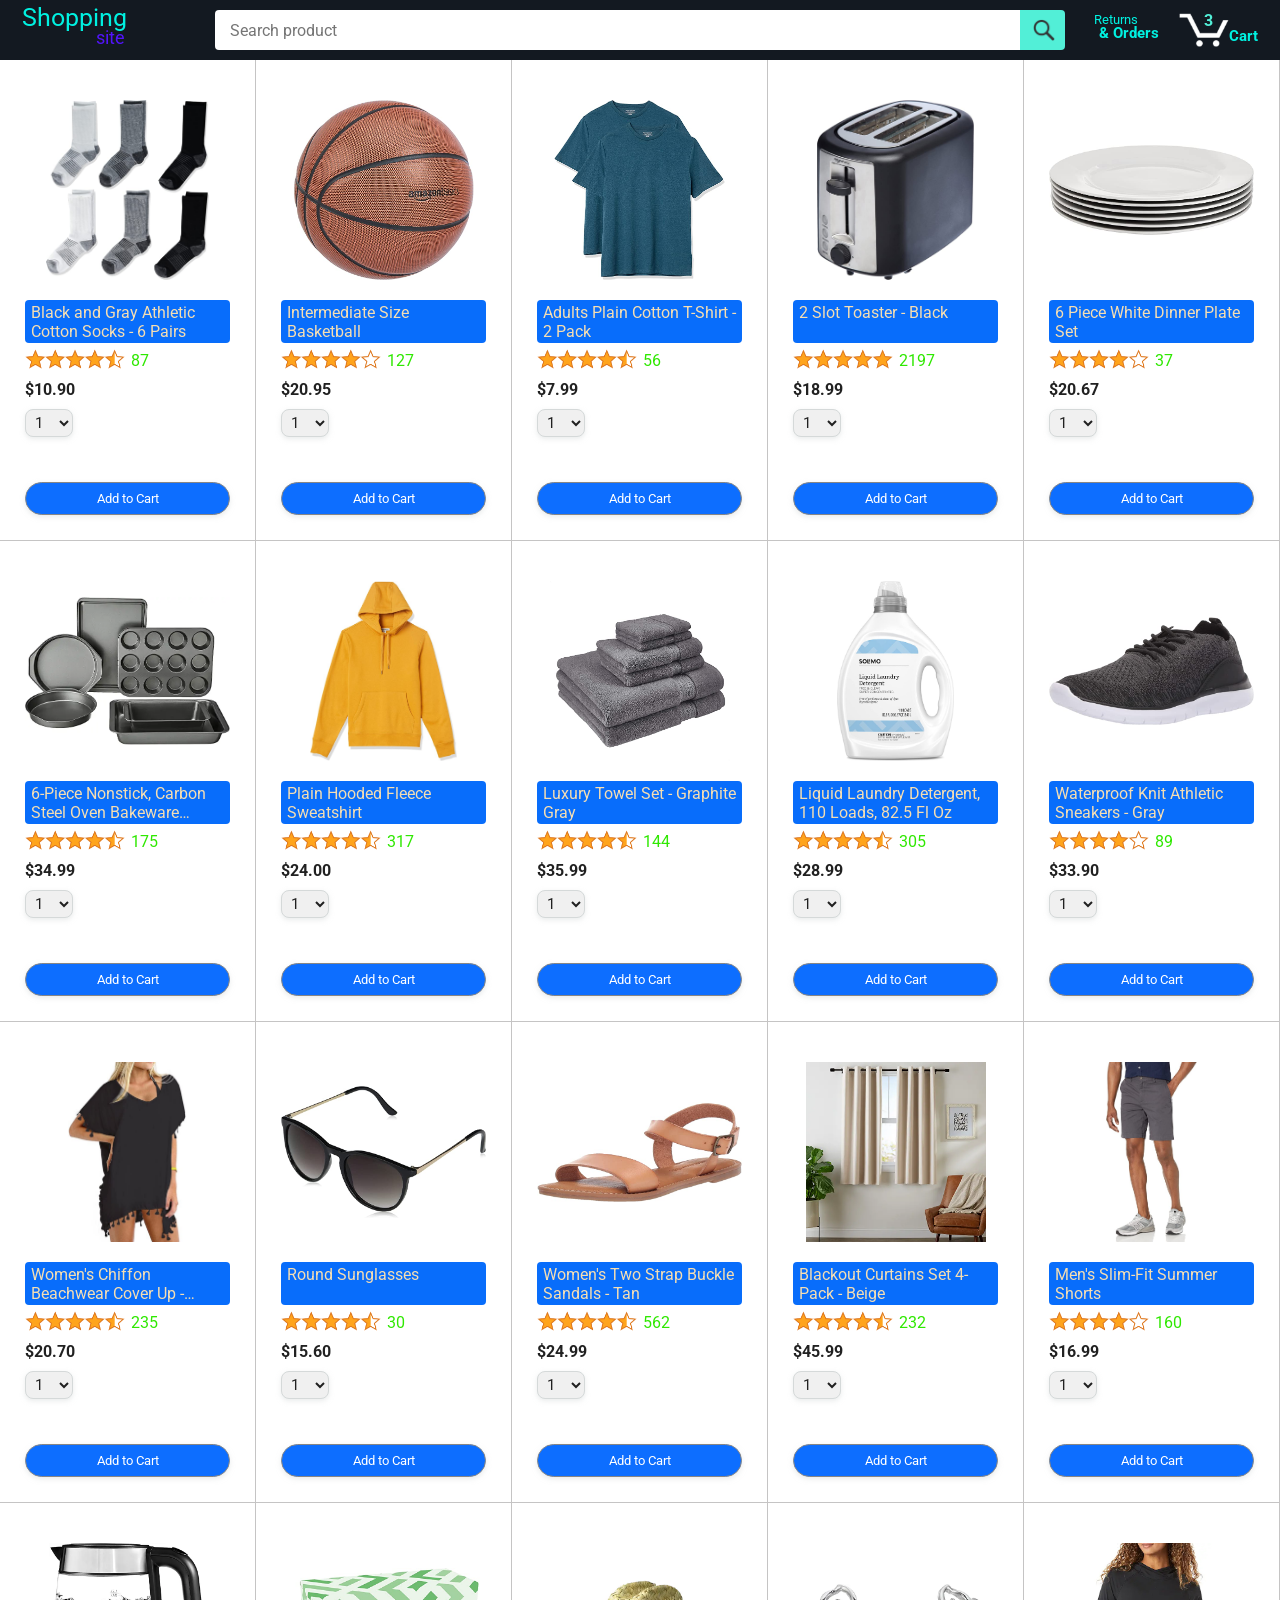
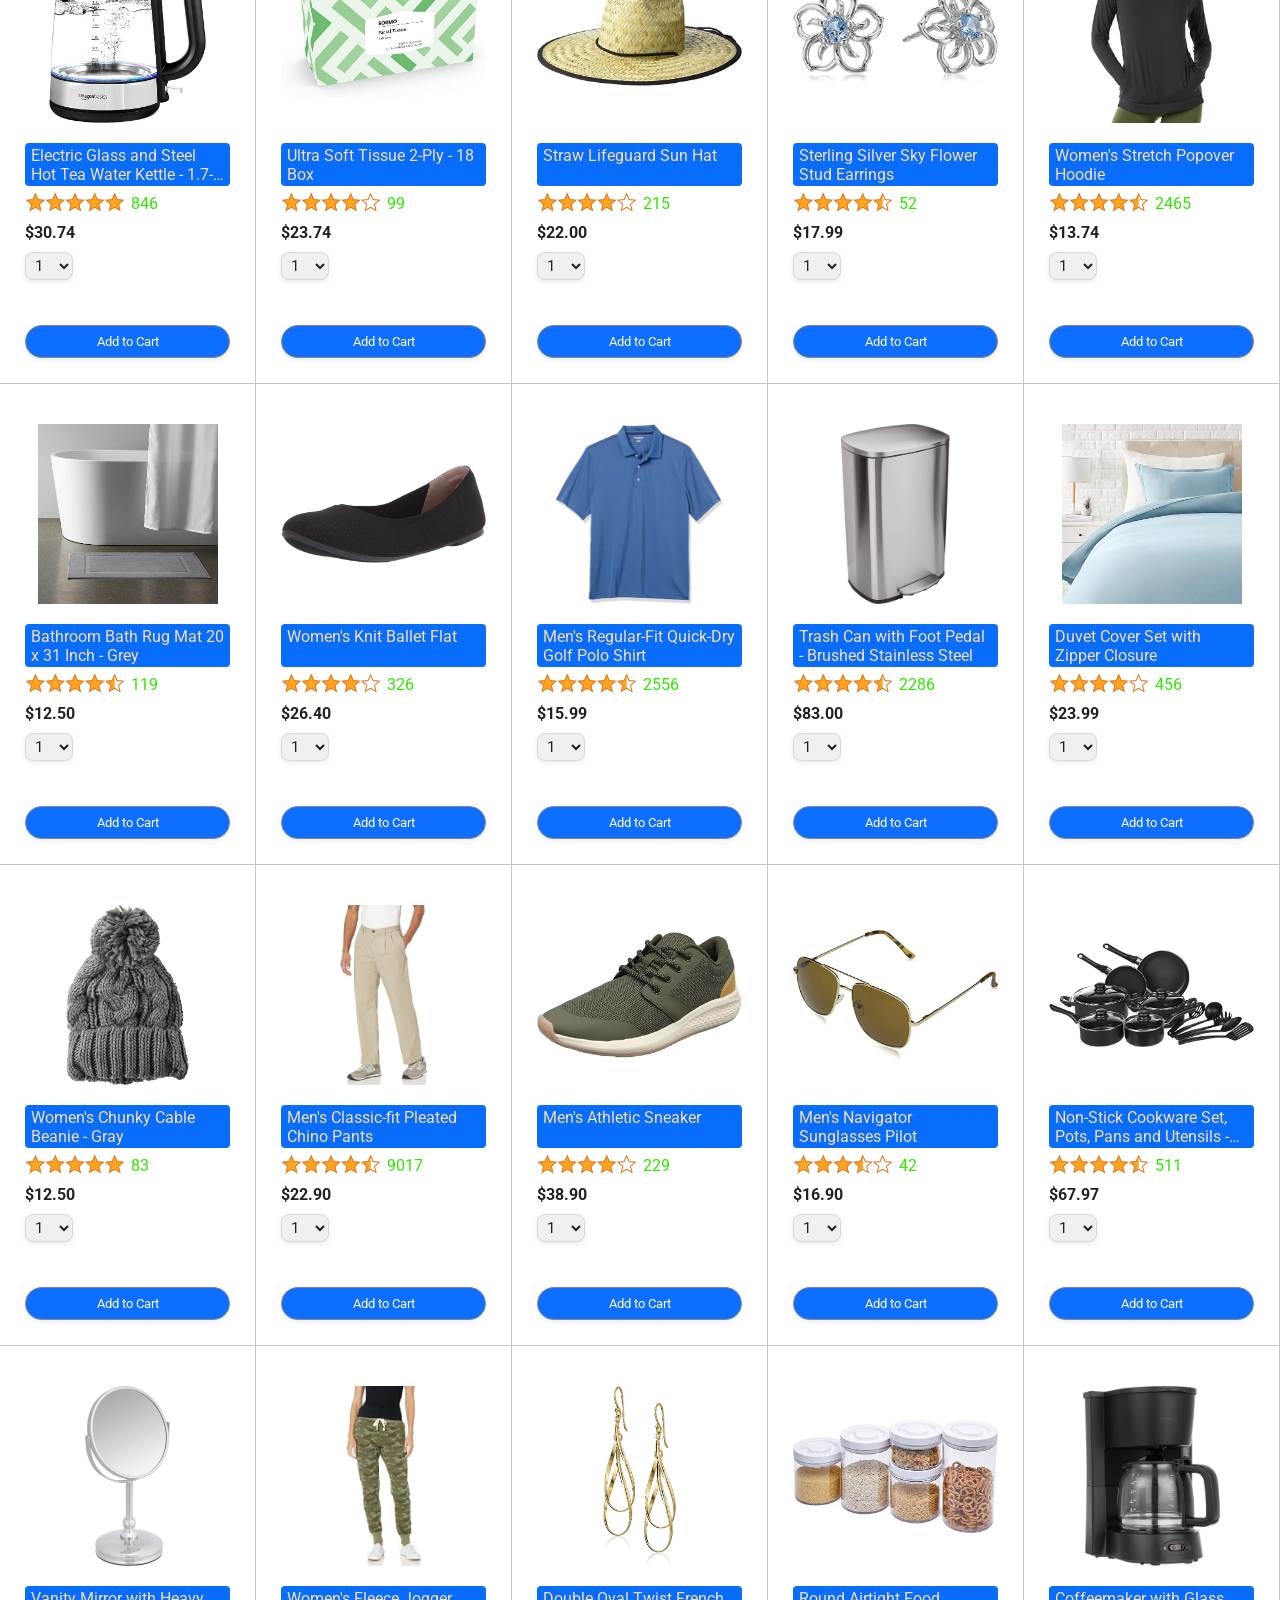
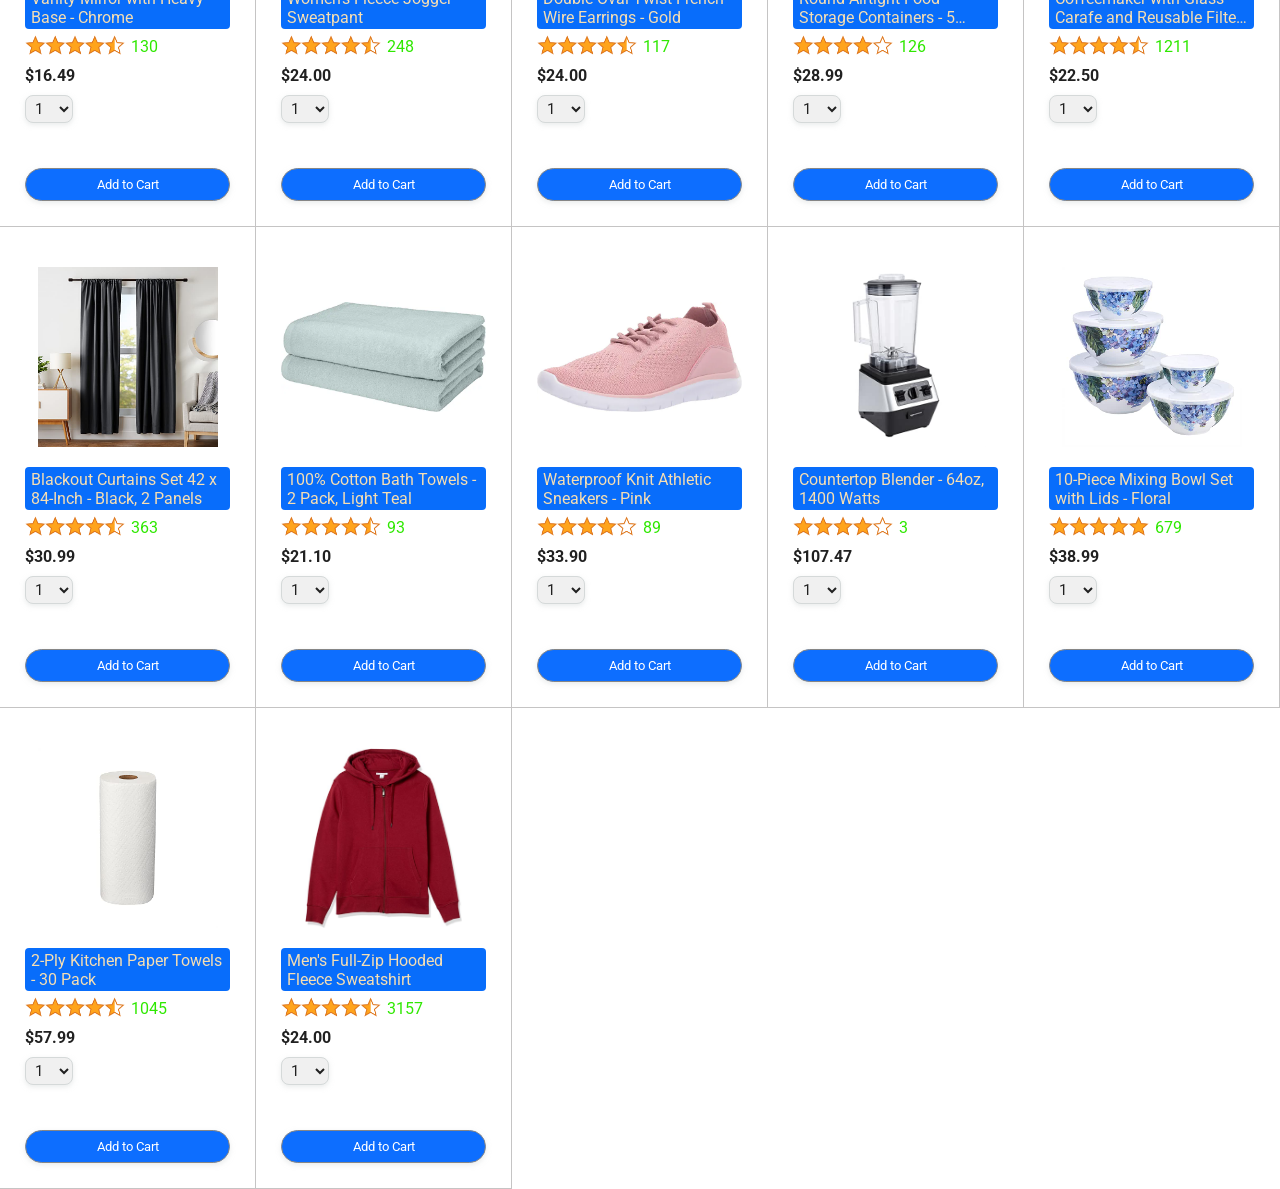
==== index.html @ b50e6975 "convert products into classes" ====
<!DOCTYPE html>
<html>
  <head>
    <title>Amazon Project</title>

    <!-- This code is needed for responsive design to work.
      (Responsive design = make the website look good on
      smaller screen sizes like a phone or a tablet). -->
    <meta name="viewport" content="width=device-width, initial-scale=1">

    <!-- Load a font called Roboto from Google Fonts. -->
    <link rel="preconnect" href="https://fonts.googleapis.com">
    <link rel="preconnect" href="https://fonts.gstatic.com" crossorigin>
    <link href="https://fonts.googleapis.com/css2?family=Roboto:wght@400;500;700&display=swap" rel="stylesheet">

    <!-- Here are the CSS files for this page. -->
    <link rel="stylesheet" href="styles/shared/general.css">
    <link rel="stylesheet" href="styles/shared/amazon-header.css">
    <link rel="stylesheet" href="styles/pages/amazon.css">
  </head>
  <body>
    <div class="amazon-header">
      <div class="amazon-header-left-section">
        <div class="large-site-logo">
           <a href="index.html" class="header-link">
            <span class="Shopping-text">
              Shopping 
            </span>
            <span class="site-text">
              site
            </span>
          </a>
        </div>
        <div class="small-site-logo">
          <a href="index.html" class="header-link">
            <span class="site-text">site</span>
            <span class="logo-text">logo</span>
          </a>
        </div>
      </div>

      <div class="amazon-header-middle-section">
        <input class="search-bar" type="text" placeholder="Search product">

        <button class="search-button">
          <img class="search-icon" src="images/icons/search-icon.png">
        </button>
      </div>

      <div class="amazon-header-right-section">
        <div class="returns-orders-sec">
           <a class="orders-link o header-link" href="orders.html">
            <span class="returns-text">Returns</span>
            <span class="orders-text">& Orders</span>
           </a>
         </div>
       <div class="cart-sec">
          <a class="cart-link header-link" href="checkout.html">
            <img class="cart-icon" src="images/icons/cart-icon.png">
            <div class="cart-quantity js-cart-quantity"></div>
            <div class="cart-text">Cart</div>
          </a>
       </div>

        
      </div>
    </div>
    
    <div class="main">
      <div class="products-grid js-products-grid">
        
      </div>
    </div>
    <script type="module" src="scripts/amazon.js"></script>
    <script type="module" src="data/products.js"></script>
  </body>
</html>
---- styles/shared/general.css ----
body {
  font-family: Roboto, Arial;
  color: rgb(33, 33, 33);
  /* The <body> element has a default margin of 8px
     on all sides. This removes the default margins. */
  margin: 0;
}

/* <p> elements have a default margin on the top
   and bottom. This removes the default margins. */
p {
  margin: 0;
}

button {
  cursor: pointer;
}

select {
  cursor: pointer;
}

input, select, button {
  font-family: Roboto, Arial;
}

.button-primary {
  color: white;
  background-color: rgb(13, 110, 255);
  border: 1px solid rgb(134, 134, 134);
  border-radius: 8px;
  cursor: pointer;
  box-shadow: 0 2px 5px rgba(213, 217, 217, 0.5);
}

.button-primary:hover {
  background-color: rgb(0, 181, 247);
  border: 1px solid rgb(137, 136, 133);
}

.button-primary:active {
  background: rgb(255, 216, 20);
  color: black;
  border-color: rgb(252, 210, 0);
  box-shadow: none;
}

.button-secondary {
  color: rgb(33, 33, 33);
  background: white;
  border: 1px solid rgb(213, 217, 217);
  border-radius: 8px;
  cursor: pointer;
  box-shadow: 0 2px 5px rgba(213, 217, 217, 0.5);
}

.button-secondary:hover {
  background-color: rgb(247, 250, 250);
}

.button-secondary:active {
  background-color: rgb(237, 253, 255);
  box-shadow: none;
}

/* These styles will limit text to 2 lines. Anything
   beyond 2 lines will be replaced with "..."
   You can find this code by using an A.I. tool or by
   searching in Google.
   https://css-tricks.com/almanac/properties/l/line-clamp/ */
.limit-text-to-2-lines {
  display: -webkit-box;
  -webkit-line-clamp: 2;
  -webkit-box-orient: vertical;
  overflow: hidden;
}

.link-primary {
  color: rgb(1, 182, 37);
  cursor: pointer;
}

.link-primary:hover {
  color: rgb(196, 80, 0);
}

/* Styles for dropdown selectors. */
select {
  color: rgb(33, 33, 33);
  background-color: rgb(240, 240, 240);
  border: 1px solid rgb(213, 217, 217);
  border-radius: 8px;
  padding: 3px 5px;
  font-size: 15px;
  cursor: pointer;
  box-shadow: 0 2px 5px rgba(213, 217, 217, 0.5);
}

select:focus,
input:focus {
  outline: 2px solid rgb(255, 153, 0);
}
---- styles/shared/amazon-header.css ----
.amazon-header {
  background-color: rgb(19, 25, 33);
  color: white;
  padding-left: 15px;
  padding-right: 15px;
  display: flex;
  align-items: center;
  justify-content: space-between;
  position: fixed;
  top: 0;
  left: 0;
  right: 0;
  height: 60px;
}
.amazon-header-left-section {
  width: 180px;
  height: 50px;
}
@media (max-width: 800px) {
  .amazon-header-left-section {
    width: 50px;
  }
  .large-site-logo{
    display: none;
  }
}
.header-link {
  display: inline-block;
  position: relative;
  padding: 6px;
  border-radius: 2px;
  cursor: pointer;
  text-decoration: none;
  border: 1px solid rgba(0, 0, 0, 0);
}
.small-site-logo{
  display: none;
  position: relative;
}
.small-site-logo .site-text{
  position: absolute;
  left: 1px;
  top: 4px;
  color: #00f1e1;
}
.small-site-logo .logo-text{
  position: absolute;
  top: 22px;
  color: #5214fb;
  left: 14px;
  font-size: 18px;
}
a span{
  position: absolute;
  top: -4px;
  color: #00f1e1;
  font-size: 25px;
}
.site-text{
  color: #5214fb;
  top: 20px;
  left: 80px;
  font-size: 18px;
}
.amazon-header-left-section:hover {
  border: 1px solid white;
}

.amazon-logo {
  width: 100px;
  margin-top: 5px;
}

.amazon-mobile-logo {
  display: none;
}

@media (max-width: 575px) {
  .large-site-logo {
    display: none;
  }
  a span {
    display: none;
  }
  .amazon-mobile-logo {
    display: block;
    height: 35px;
    margin-top: 5px;
  }
}

.amazon-header-middle-section {
  flex: 1;
  max-width: 850px;
  margin-left: 10px;
  margin-right: 10px;
  display: flex;
}

.search-bar {
  flex: 1;
  width: 0;
  font-size: 16px;
  height: 38px;
  padding-left: 15px;
  border: none;
  border-top-left-radius: 4px;
  border-bottom-left-radius: 4px;
  border-top-right-radius: 0;
  border-bottom-right-radius: 0;
}
.search-bar:focus-within{
  border: 2px solid #00f1e1;
  height: 34.8px;
  outline:  #00f1e1;;
}
.search-button {
  background-color: rgb(82, 239, 215);
  border: none;
  width: 45px;
  height: 40px;
  border-top-right-radius: 4px;
  border-bottom-right-radius: 4px;
}

.search-icon {
  height: 22px;
  margin-left: 2px;
  margin-top: 3px;
}

.amazon-header-right-section {
  width: 180px;
  flex-shrink: 0;
  display: flex;
  justify-content: end;
}
/*
.returns-orders-sec:hover{
  border: 1px solid white;
  width: 50px;
}
  */
.cart-sec:hover{
  border: 1px solid white;
}
.orders-link {
  color: white;
}
.returns-text {
  display: block;
  top: 4px;
  left: -65px;
  font-size: 13px;
}
.orders-text {
  display: block;
  font-size: 15px;
  font-weight: 700;
  top: 16px;
  left: -60px;
}
.cart-link {
  color: #00f1e1;;
  display: flex;
  align-items: center;
  position: relative;
}
.cart-icon {
  width: 50px;
}
.cart-text {
  margin-top: 12px;
  font-size: 15px;
  font-weight: 700;
}
.cart-quantity {
  color: rgb(82, 239, 215);
  font-size: 16px;
  font-weight: 700;
  position: absolute;
  top: 4px;
  left: 22px;
  width: 26px;
  text-align: center;
}
---- styles/pages/amazon.css ----
.main {
  margin-top: 60px;
}

.products-grid {
  display: grid;

  /* - In CSS Grid, 1fr means a column will take up the
       remaining space in the grid.
     - If we write 1fr 1fr ... 1fr; 8 times, this will
       divide the grid into 8 columns, each taking up an
       equal amount of the space.
     - repeat(8, 1fr); is a shortcut for repeating "1fr"
       8 times (instead of typing out "1fr" 8 times).
       repeat(...) is a special property that works with
       display: grid; */
  grid-template-columns: repeat(8, 1fr);
}

/* @media is used to create responsive design (making the
   website look good on any screen size). This @media
   means when the screen width is 2000px or less, we
   will divide the grid into 7 columns instead of 8. */
@media (max-width: 2000px) {
  .products-grid {
    grid-template-columns: repeat(7, 1fr);
  }
}

/* This @media means when the screen width is 1600px or
   less, we will divide the grid into 6 columns. */
@media (max-width: 1600px) {
  .products-grid {
    grid-template-columns: repeat(6, 1fr);
  }
}

@media (max-width: 1300px) {
  .products-grid {
    grid-template-columns: repeat(5, 1fr);
  }
}

@media (max-width: 1000px) {
  .products-grid {
    grid-template-columns: repeat(4, 1fr);
  }
}

@media (max-width: 800px) {
  .products-grid {
    grid-template-columns: repeat(3, 1fr);
  }
  .small-site-logo{
   display: block;
  }
}

@media (max-width: 575px) {
  .products-grid {
    grid-template-columns: repeat(2, 1fr);
  }
}

@media (max-width: 450px) {
  .products-grid {
    grid-template-columns: 1fr;
  }
}

.product-container {
  padding-top: 40px;
  padding-bottom: 25px;
  padding-left: 25px;
  padding-right: 25px;

  border-right: 1px solid rgb(197, 196, 196);
  border-bottom: 1px solid rgb(197, 196, 196);

  display: flex;
  flex-direction: column;
}

.product-image-container {
  display: flex;
  justify-content: center;
  align-items: center;

  height: 180px;
  margin-bottom: 20px;
}

.product-image {
  /* Images will overflow their container by default. To
    prevent this, we set max-width and max-height to 100%
    so they stay inside their container. */
  max-width: 100%;
  max-height: 100%;
}

.product-name {
  height: 40px;
  margin-bottom: 5px;
  background-color: rgb(8, 109, 251);
  padding-left: 6px;
  padding-right: 6px;
  padding-top: 3px;
  color: wheat ;
  border-radius: 4px;
}

.product-rating-container {
  display: flex;
  align-items: center;
  margin-bottom: 10px;
}

.product-rating-stars {
  width: 100px;
  margin-right: 6px;
}

.product-rating-count {
  color: rgb(47, 232, 1);
  cursor: pointer;
  margin-top: 3px;
}

.product-price {
  font-weight: 700;
  margin-bottom: 10px;
}

.product-quantity-container {
  margin-bottom: 17px;
}

.product-spacer {
  flex: 1;
}

.added-to-cart {
  color: rgb(6, 125, 98);
  font-size: 16px;

  display: flex;
  align-items: center;
  margin-bottom: 8px;
  opacity: 0;
}

.added-to-cart img {
  height: 20px;
  margin-right: 5px;
}

.add-to-cart-button {
  width: 100%;
  padding: 8px;
  border-radius: 50px;
}
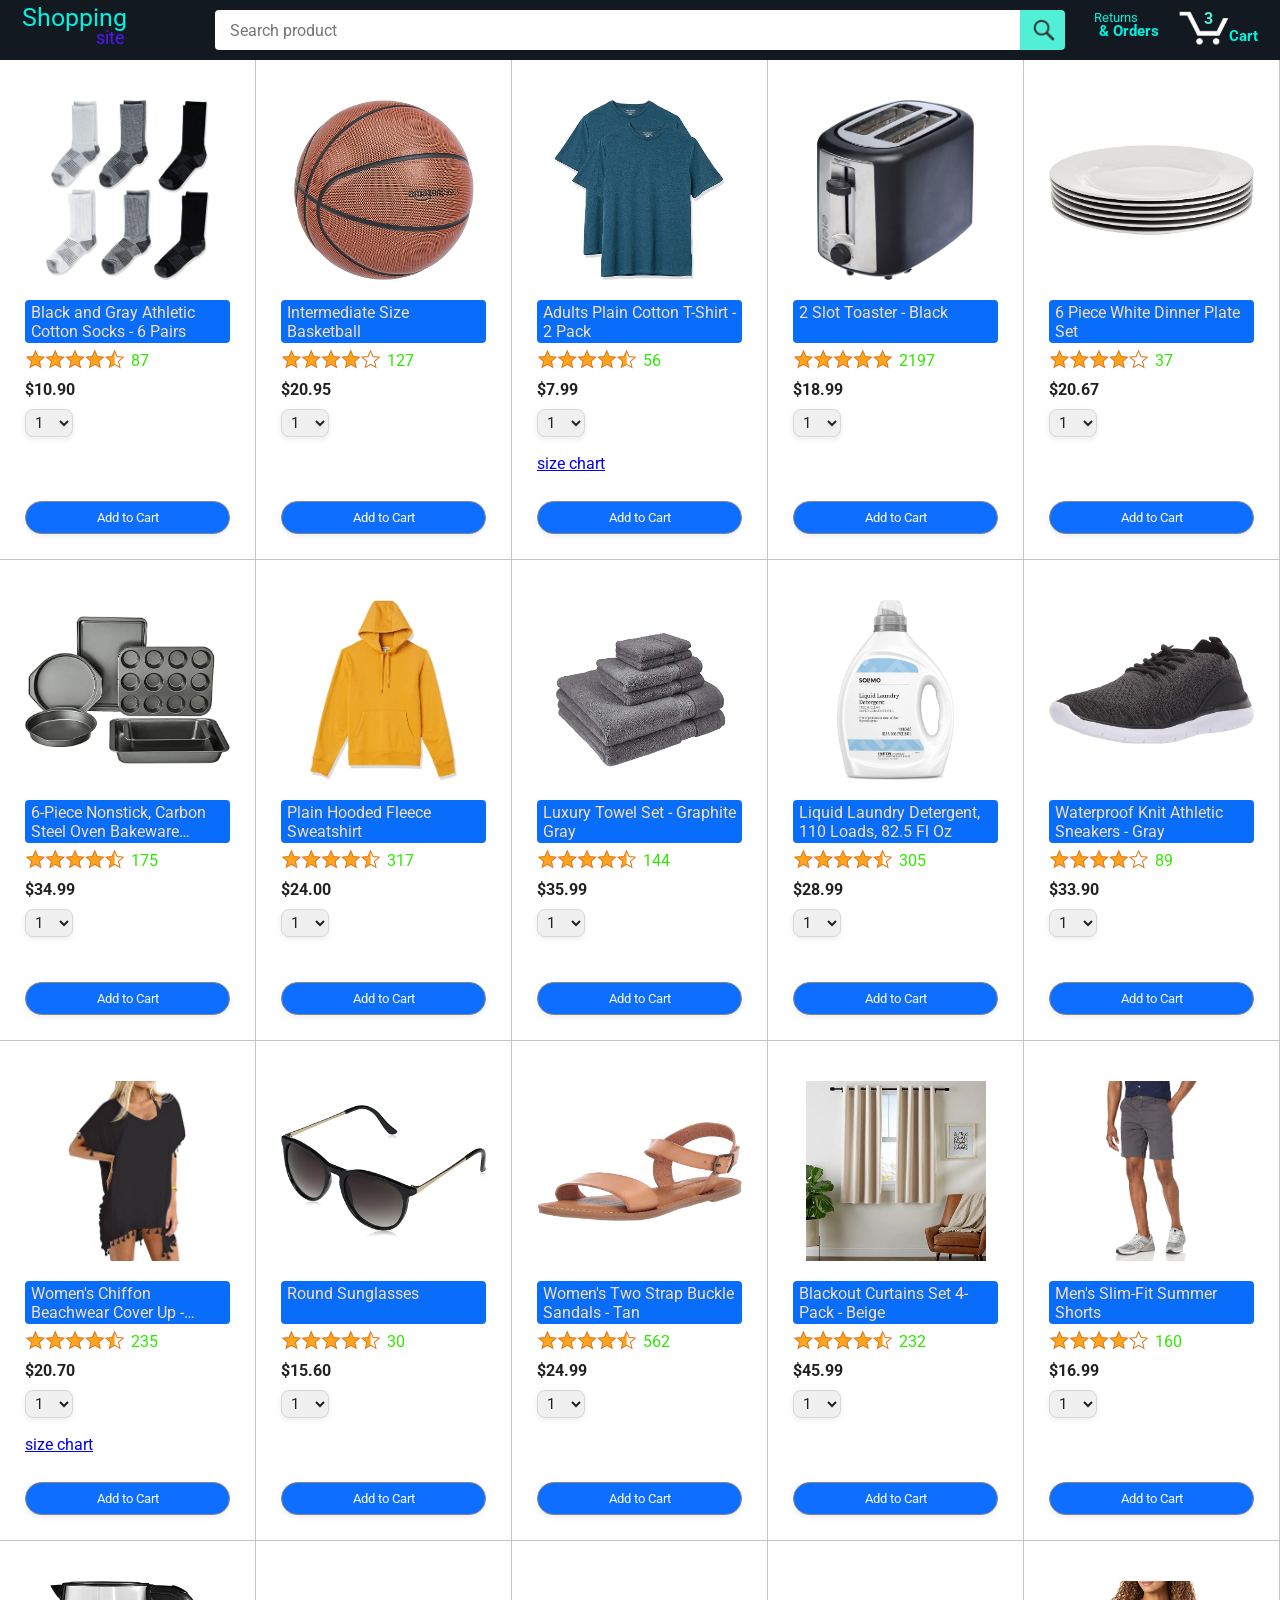
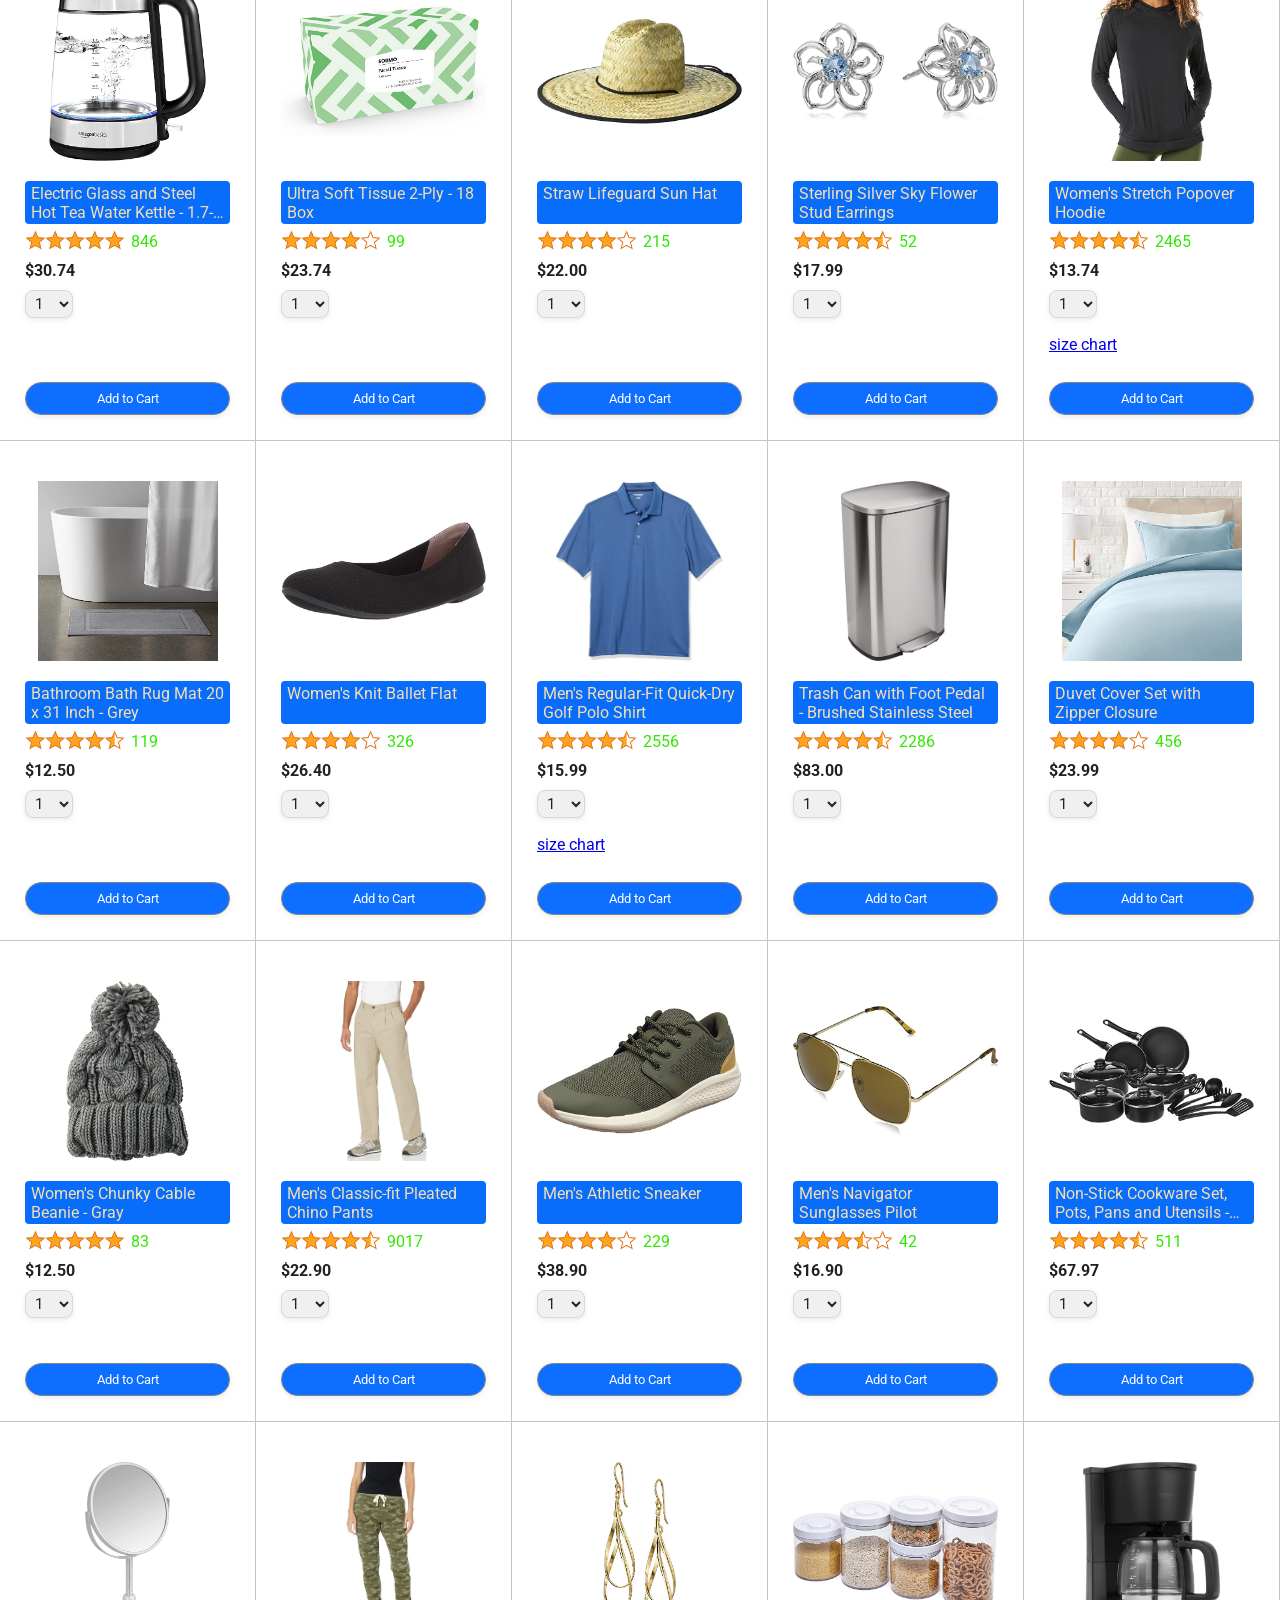
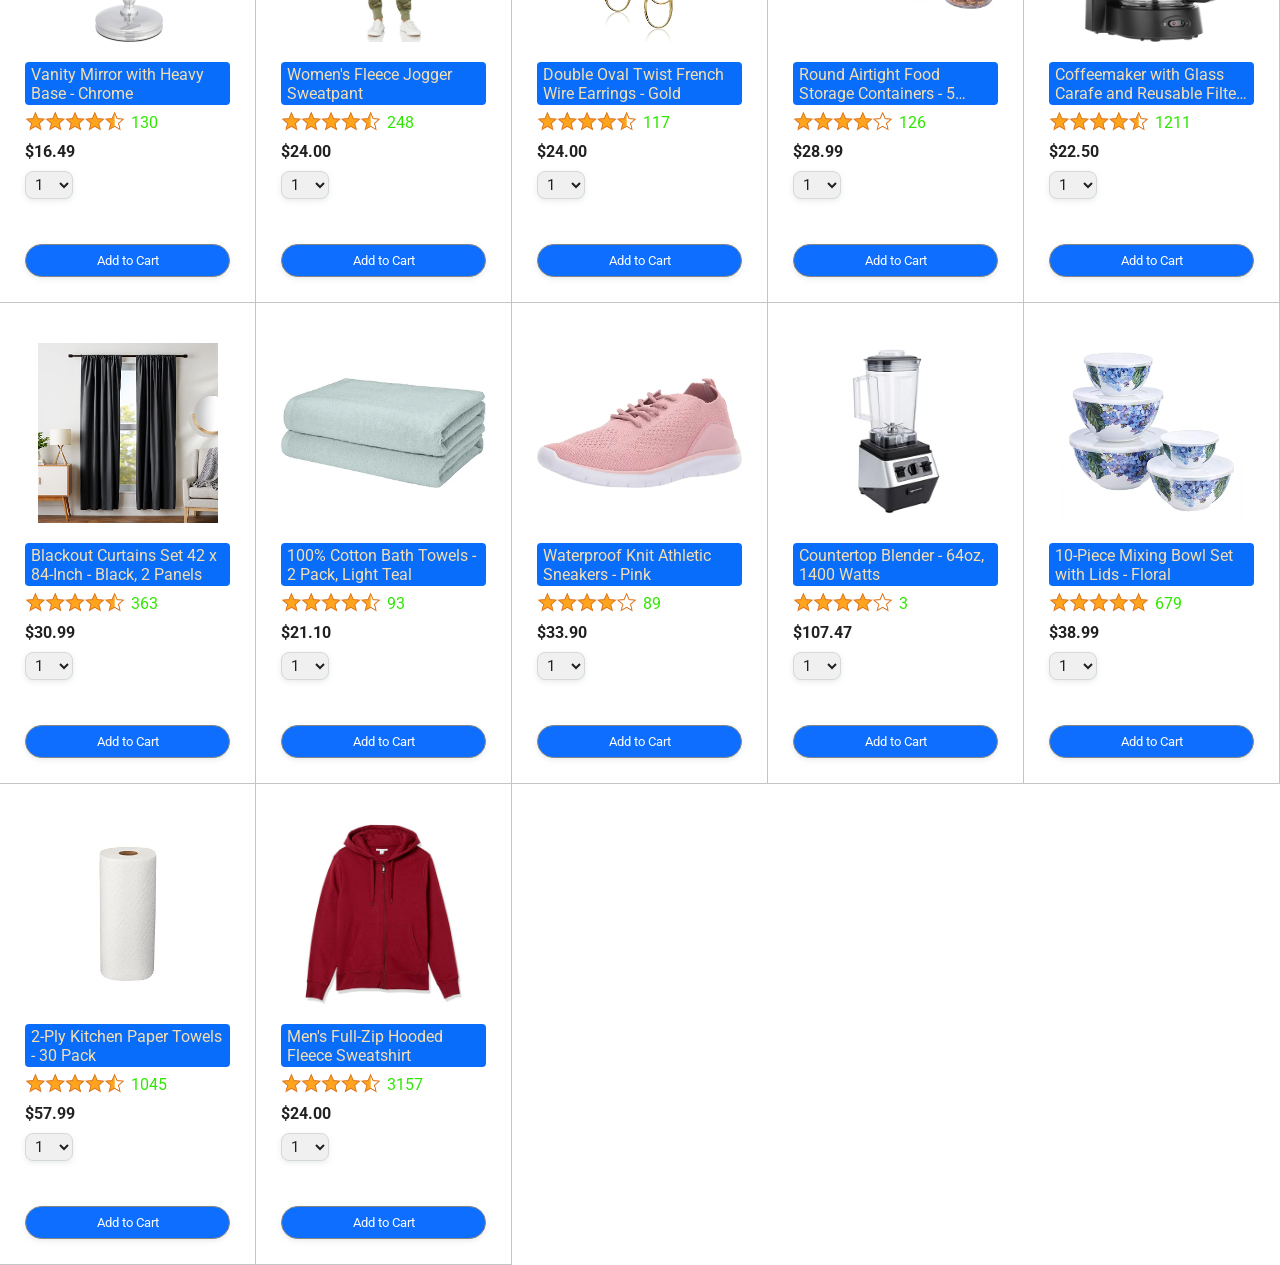
==== commit 7f31cf70: "some mobile responsiveness added" ====
--- a/index.html
+++ b/index.html
@@ -1,7 +1,7 @@
 <!DOCTYPE html>
 <html>
   <head>
-    <title>Amazon Project</title>
+    <title>shopping site</title>
 
     <!-- This code is needed for responsive design to work.
       (Responsive design = make the website look good on
@@ -56,8 +56,11 @@
          </div>
        <div class="cart-sec">
           <a class="cart-link header-link" href="checkout.html">
-            <img class="cart-icon" src="images/icons/cart-icon.png">
-            <div class="cart-quantity js-cart-quantity"></div>
+            <div>
+              <img class="cart-icon" src="images/icons/cart-icon.png">
+              <div class="cart-quantity js-cart-quantity"></div>
+            </div>
+            
             <div class="cart-text">Cart</div>
           </a>
        </div>
--- a/styles/shared/amazon-header.css
+++ b/styles/shared/amazon-header.css
@@ -7,6 +7,7 @@
   align-items: center;
   justify-content: space-between;
   position: fixed;
+  z-index: 5;
   top: 0;
   left: 0;
   right: 0;
@@ -166,6 +167,26 @@
   align-items: center;
   position: relative;
 }
+@media(max-width:430px){
+  .search-button,
+  .amazon-header-left-section{
+    display: none;
+  }
+  .search-bar{
+    border-top-right-radius: 4px;
+    border-bottom-right-radius: 4px;
+    min-width: 50px;
+    font-size: small;
+    padding-left: 2px;
+  }
+  .amazon-header-middle-section{
+    margin-left: 0;
+    margin-right: 0;
+  }
+}
+@media(max-width:271px){
+
+}
 .cart-icon {
   width: 50px;
 }
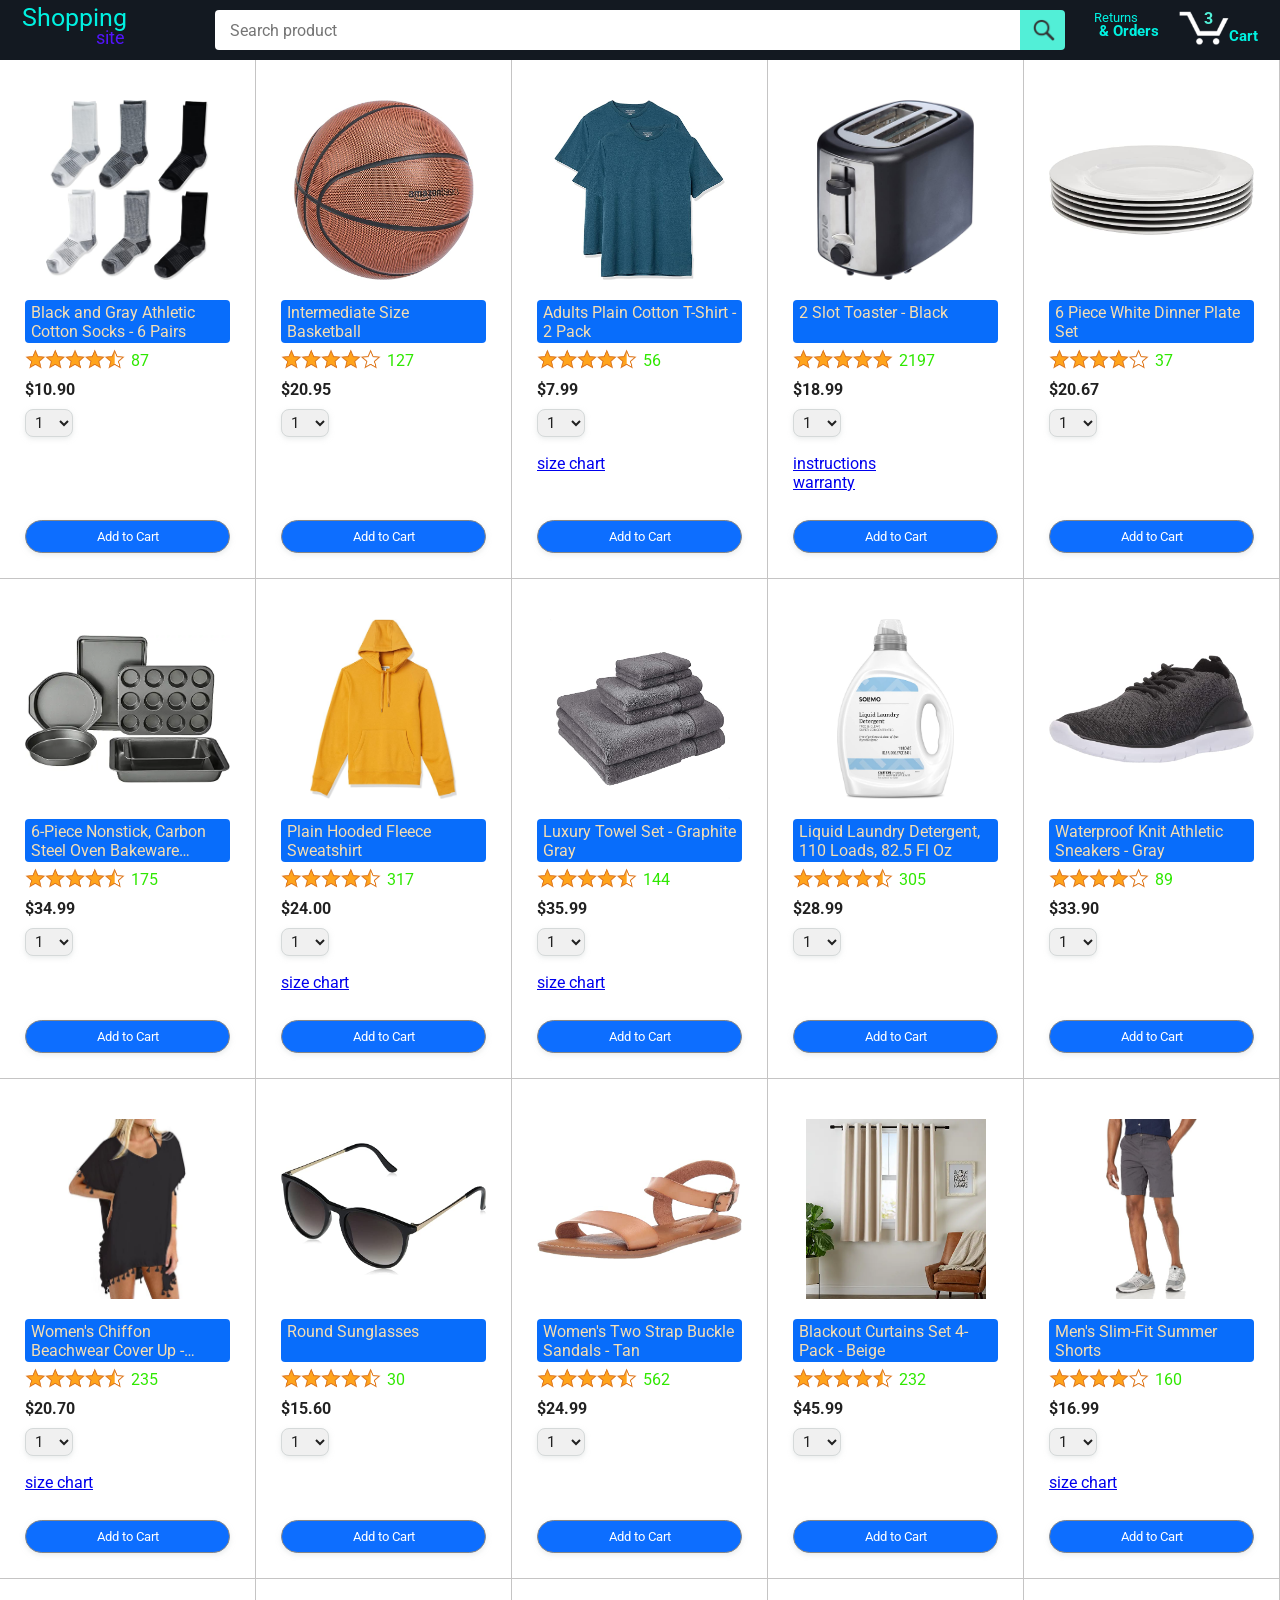
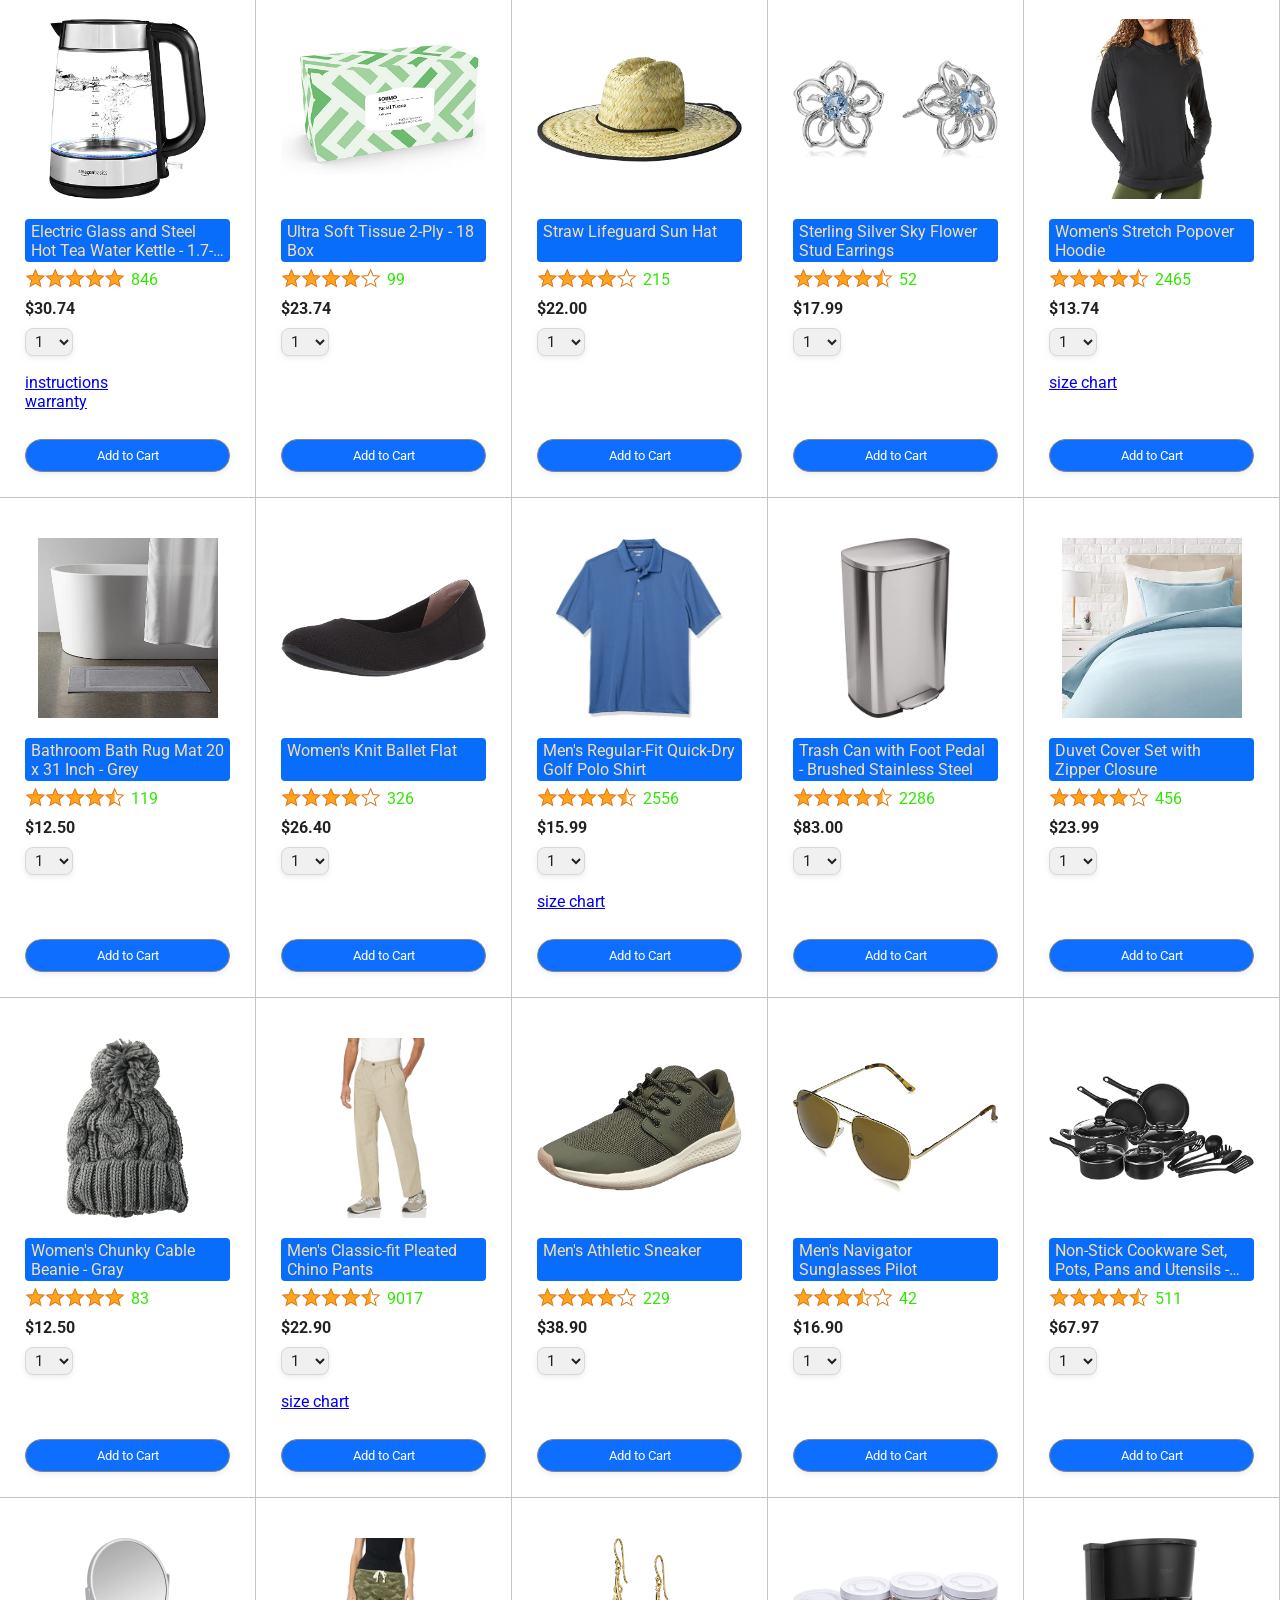
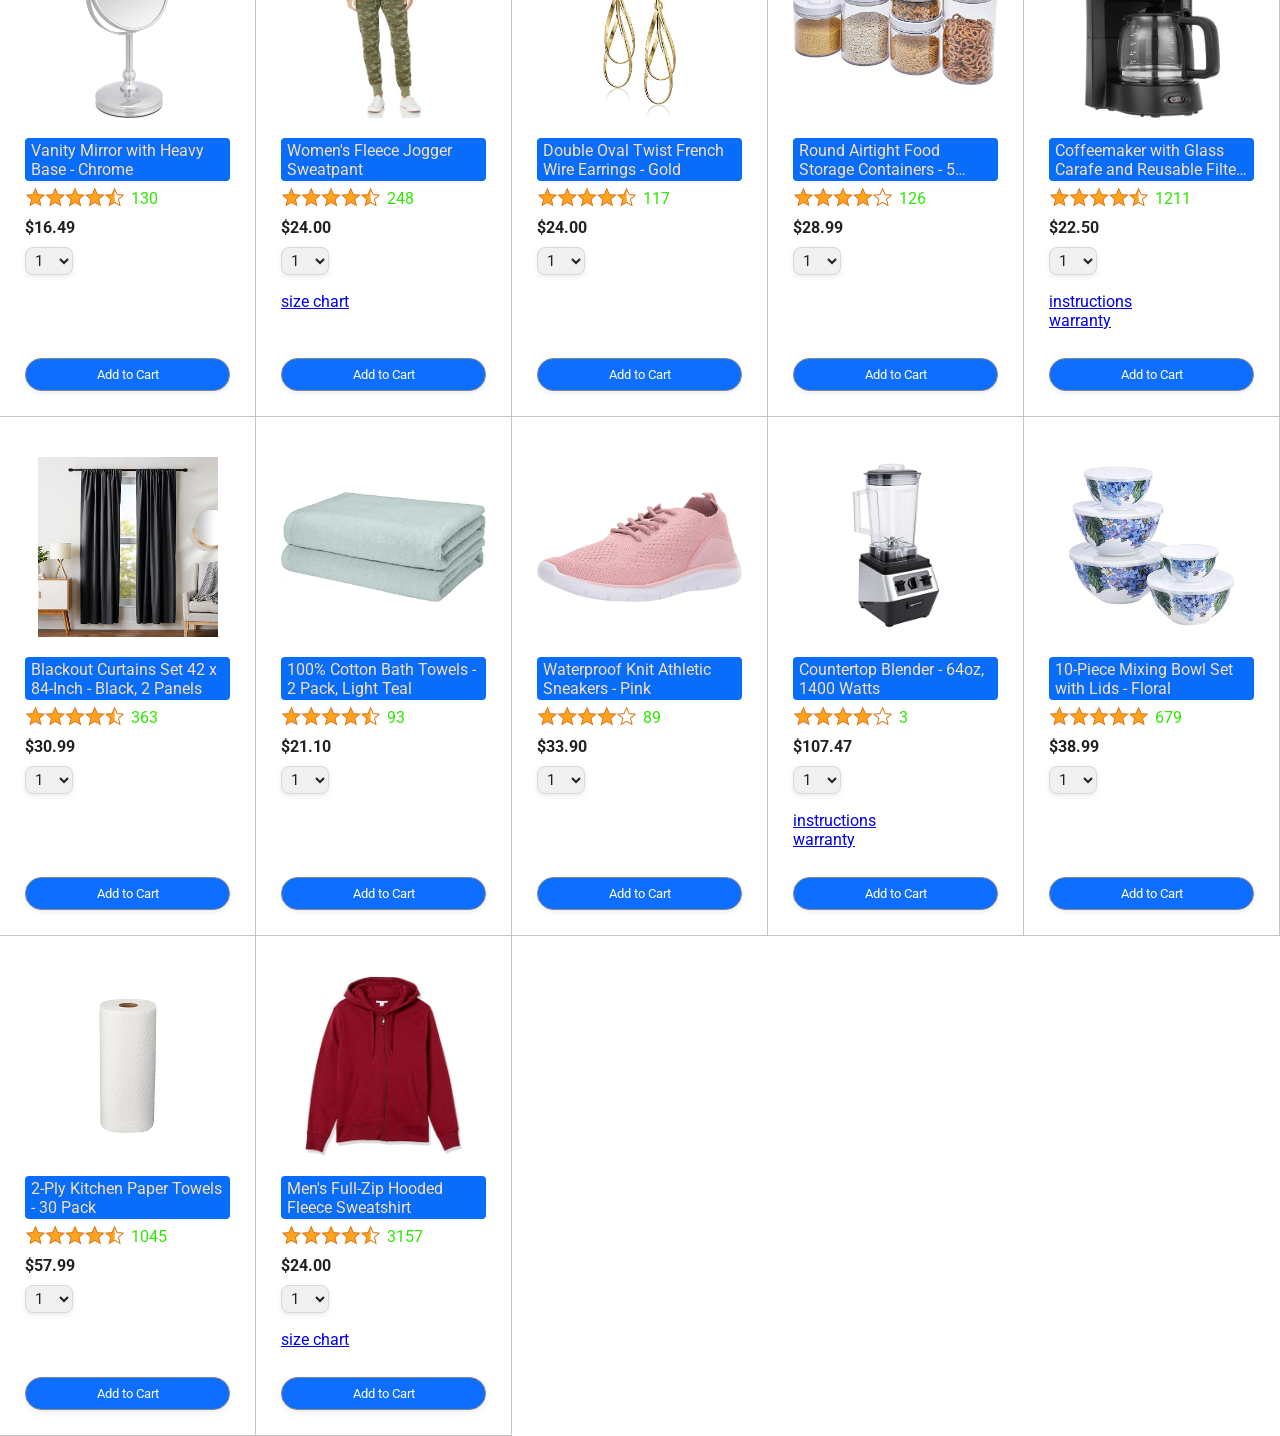
==== commit 8872f62c: "search for products implemented" ====
--- a/index.html
+++ b/index.html
@@ -40,20 +40,20 @@
       </div>
 
       <div class="amazon-header-middle-section">
-        <input class="search-bar" type="text" placeholder="Search product">
+        <input class="search-bar js-search-bar" type="text" placeholder="Search product">
 
-        <button class="search-button">
+        <button class="search-button js-search-btn">
           <img class="search-icon" src="images/icons/search-icon.png">
         </button>
       </div>
 
       <div class="amazon-header-right-section">
         <div class="returns-orders-sec">
-           <a class="orders-link o header-link" href="orders.html">
-            <span class="returns-text">Returns</span>
-            <span class="orders-text">& Orders</span>
-           </a>
-         </div>
+          <a class="orders-link o header-link" href="orders.html">
+          <span class="returns-text">Returns</span>
+          <span class="orders-text">& Orders</span>
+          </a>
+        </div>
        <div class="cart-sec">
           <a class="cart-link header-link" href="checkout.html">
             <div>
@@ -64,8 +64,6 @@
             <div class="cart-text">Cart</div>
           </a>
        </div>
-
-        
       </div>
     </div>
     
--- a/styles/pages/amazon.css
+++ b/styles/pages/amazon.css
@@ -159,3 +159,12 @@
   padding: 8px;
   border-radius: 50px;
 }
+.product-not-found{
+  position: relative;
+  width: 400px;
+  top: 10vh;
+  left: 40vw;
+}
+.check-srch-query-txt{
+  color: rgb(0, 208, 255);
+}
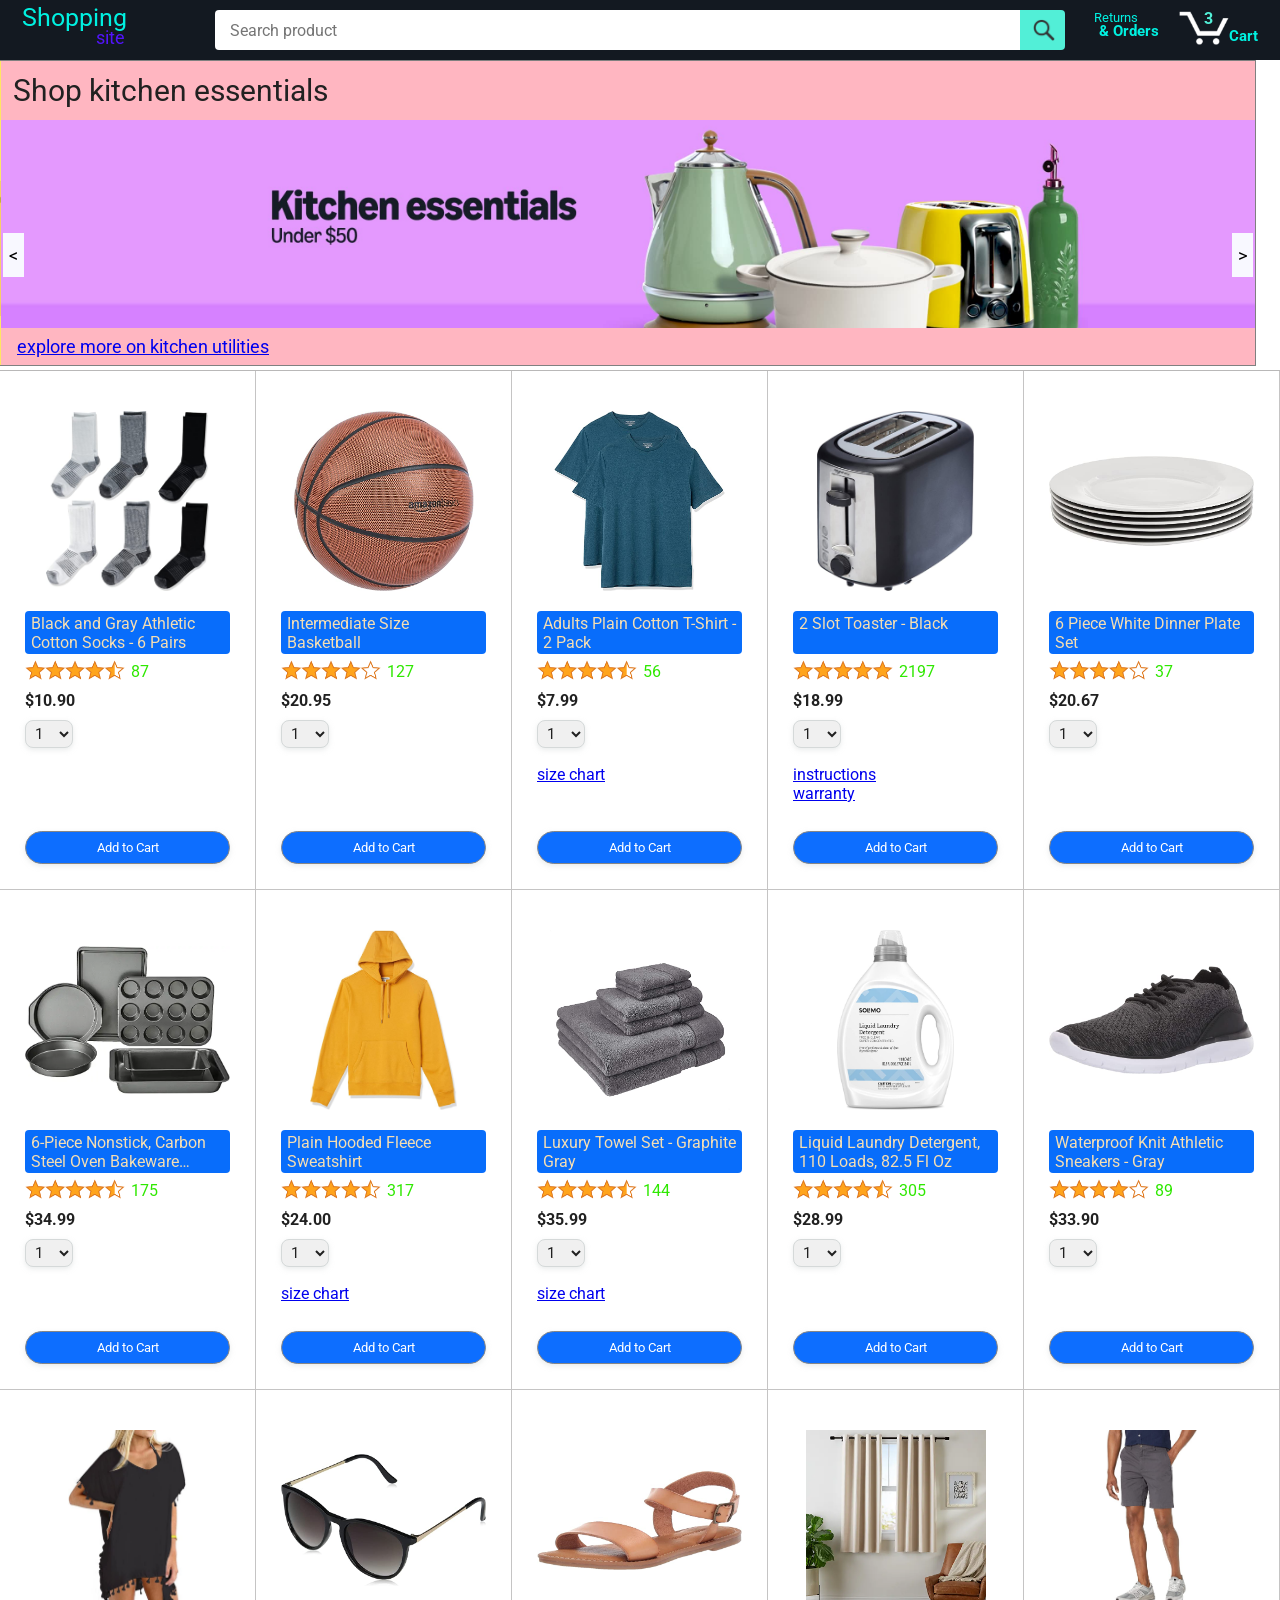
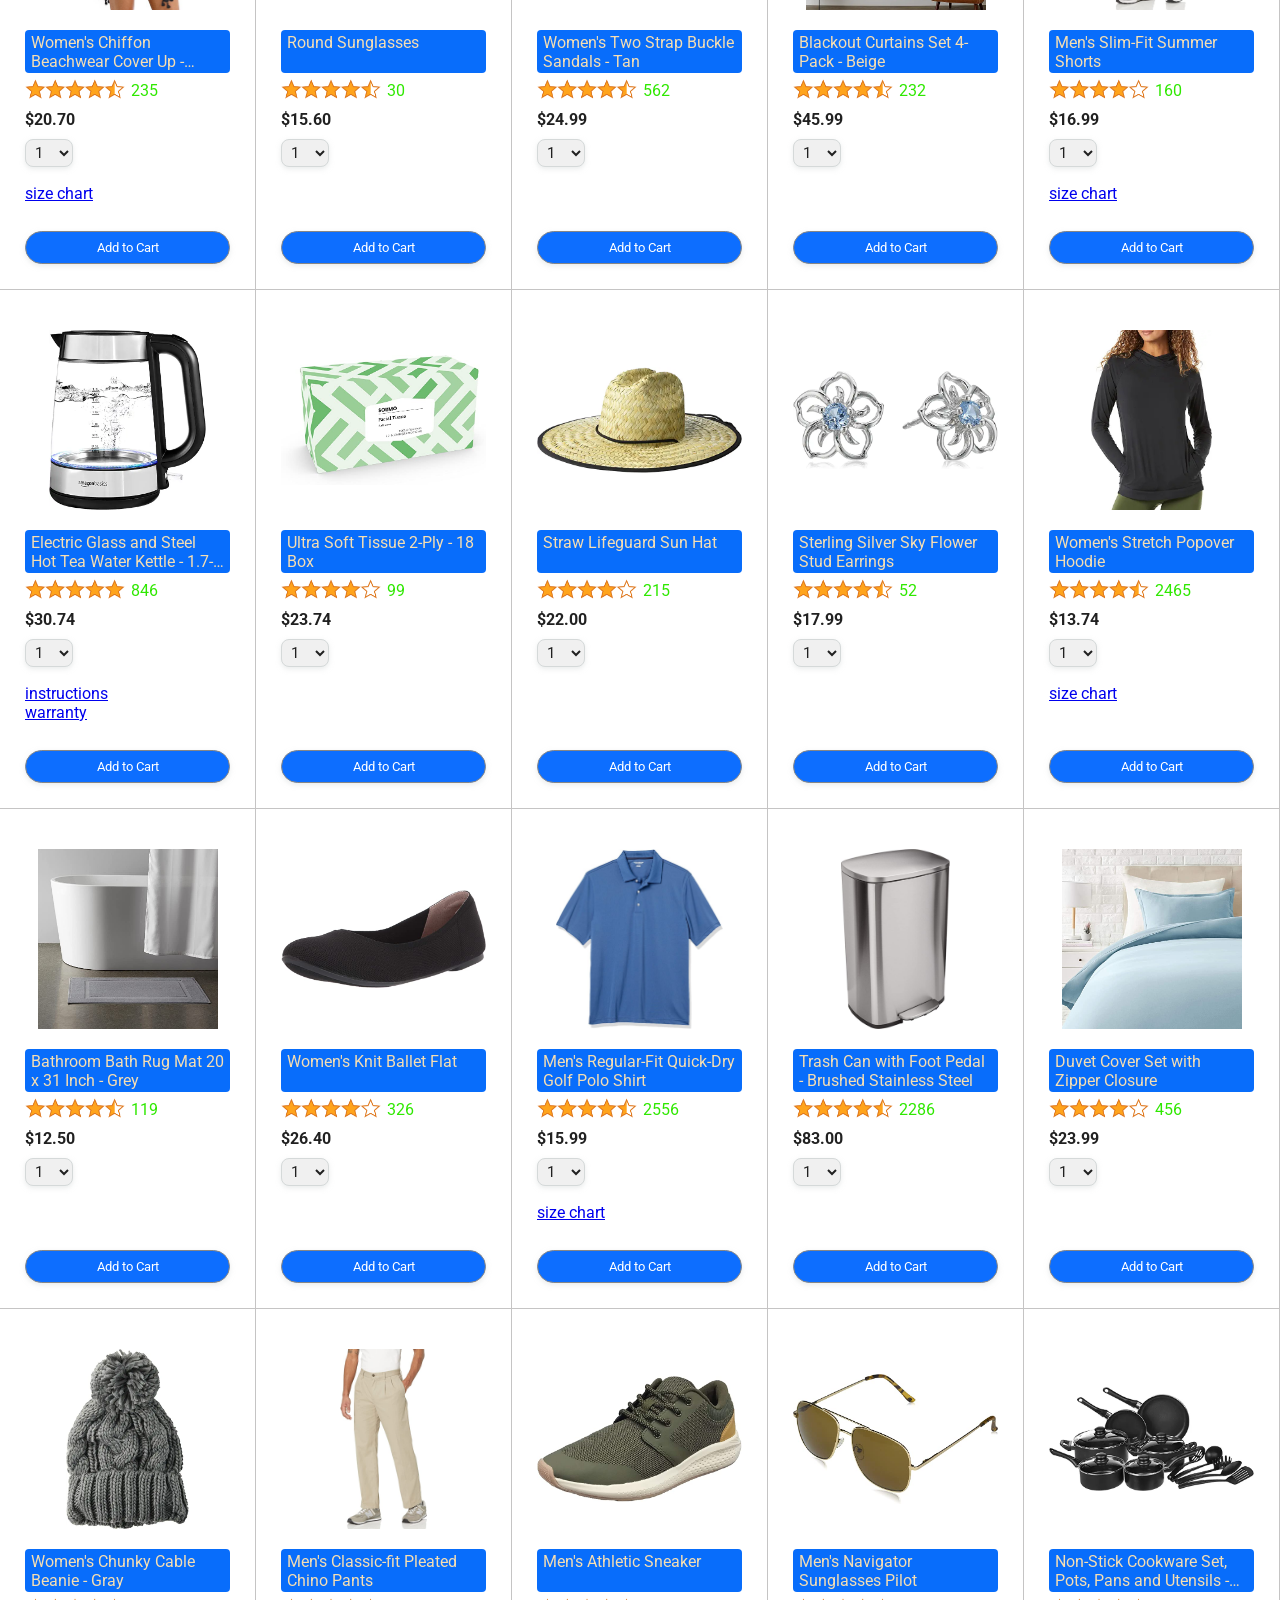
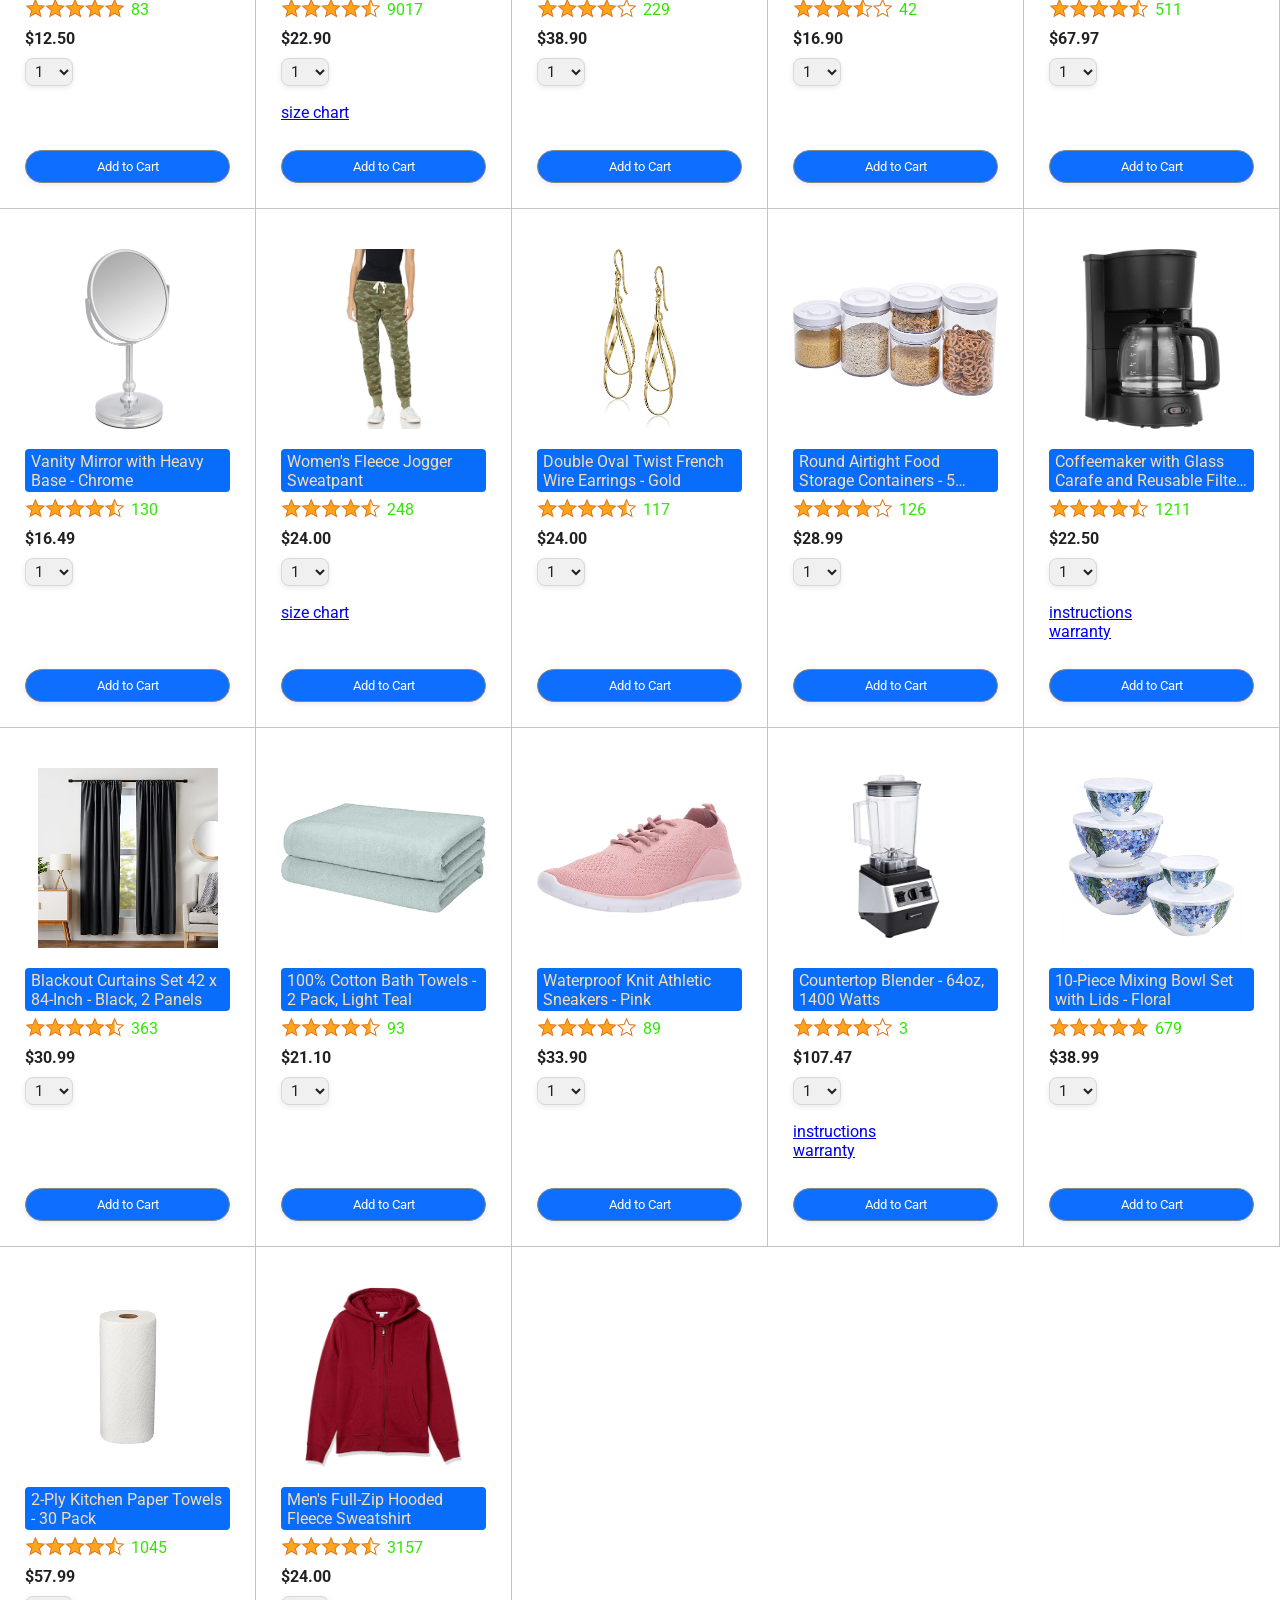
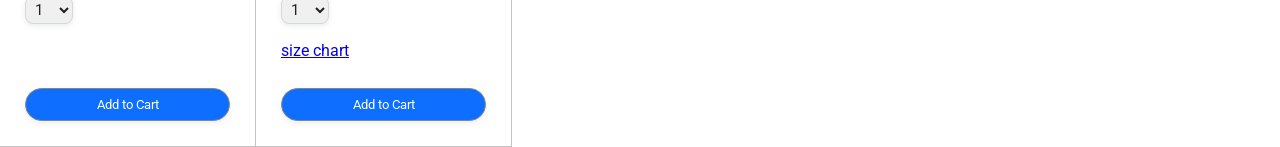
==== commit 65caaa8a: "slider complete" ====
--- a/index.html
+++ b/index.html
@@ -17,12 +17,14 @@
     <link rel="stylesheet" href="styles/shared/general.css">
     <link rel="stylesheet" href="styles/shared/amazon-header.css">
     <link rel="stylesheet" href="styles/pages/amazon.css">
+
+    <link rel="stylesheet" href="styles/pages/products-showcase.css">
   </head>
   <body>
     <div class="amazon-header">
       <div class="amazon-header-left-section">
         <div class="large-site-logo">
-           <a href="index.html" class="header-link">
+          <a href="index.html" class="header-link">
             <span class="Shopping-text">
               Shopping 
             </span>
@@ -68,11 +70,55 @@
     </div>
     
     <div class="main">
+      <div class="product-showcase-slider next">
+        <div class="slider other_1" style="background-color: rgb(174, 188, 186);">
+          <div class="description-cont">
+            <div class="slider-description">Grab amazing toys for your little munchkins</div>
+          </div>
+          <div class="slider-img-cont">
+            <img src="images/toys for little ones amazon.jpg" alt="toys img">
+          </div>
+          <a href="#">
+            explore more on toys
+          </a>
+        </div>  
+        
+        <div class="slider active" style="background-color: rgb(255,215,0); color: rgb(56, 41, 41);">
+          <div class="description-cont">
+            <p class="slider-description">Look smarter with our fashion collections</p>
+          </div>
+          <div class="slider-img-cont">
+            <img src="images/shopfashionamazon.jpg" alt="fashion img">
+          </div>
+          <a href="#">
+            Discover more on fashion
+          </a>
+        </div>
+
+        <div class="slider other_2" style="background-color: rgb(255,182,193);">
+          <div class="description-cont">
+            <p class="slider-description">Shop kitchen essentials</p>
+          </div>
+          <div class="slider-img-cont">
+            <img src="images/kitchenessentialsamazon.jpg" alt="kitchen essentials img">
+          </div>
+          <a href="#">
+            explore more on  kitchen utilities
+          </a>
+        </div>
+
+        <button class="prev-btn">
+          <
+        </button>
+        <button class="next-btn">
+          >
+        </button>
+      </div>
       <div class="products-grid js-products-grid">
-        
       </div>
     </div>
     <script type="module" src="scripts/amazon.js"></script>
     <script type="module" src="data/products.js"></script>
+    <script src="scripts/slider.js"></script>
   </body>
-</html>
+</html>
--- a/styles/pages/amazon.css
+++ b/styles/pages/amazon.css
@@ -1,3 +1,6 @@
+body{
+  margin: 0;
+}
 .main {
   margin-top: 60px;
 }
@@ -15,6 +18,7 @@
        repeat(...) is a special property that works with
        display: grid; */
   grid-template-columns: repeat(8, 1fr);
+  border-top: 1px solid rgb(185, 184, 184);
 }
 
 /* @media is used to create responsive design (making the
--- a/styles/pages/products-showcase.css
+++ b/styles/pages/products-showcase.css
@@ -0,0 +1,133 @@
+
+@media screen and (max-width: 750px){
+    .slider-description{
+        height: 60px;
+    }
+    .product-showcase-slider{
+        height: 200px;
+    }
+}
+
+.product-showcase-slider{
+    width: 98vw;
+    position: relative;
+    padding-bottom: 4px;
+    margin-bottom: 4px;
+    border: 1px solid gray;
+    height: 300px;
+}
+.slider{
+    position: absolute;
+    top: 0;
+    left: 0;
+    right: 0;
+    bottom: 0;
+    display: flex;
+    flex-direction: column;
+    width: 100%;
+}
+.slider-img-cont{
+    max-height: 300px;
+    overflow: hidden;
+}
+
+.product-showcase-slider div img{
+    width: 100%;
+}
+
+.slider-description{
+    margin: 0;
+    padding: 12px;
+    font-size: 30px;
+}
+.product-showcase-slider div a{
+    font-size: large;
+    padding: 8px 16px;
+}
+.product-showcase-slider div a:hover{
+    color: rgb(240, 57, 87);
+}
+
+.next-btn{
+    right: 0;
+}
+.prev-btn,
+.next-btn{
+    height: 44px;
+    font-size: large;
+    margin: 2px;
+    position: absolute;
+    top: 170px;
+    z-index: 4;
+    transition: .4s;
+    border: none;
+    background-color: ghostwhite;
+}
+.prev-btn:hover, 
+.next-btn:hover{
+    background-color: darkgrey;
+}
+.next .slider.other_1{
+    opacity: 0;
+}
+.next .slider.other_2,
+.next .slider.active{
+    z-index: 3;
+}
+
+.next .slider.other_2,
+.next .slider.active{
+    animation: showNext 1s ease-in-out 1 forwards;
+}
+
+@keyframes showNext {
+    from{
+        transform: translateX(var(--transform-from));
+    }
+    to{
+        transform: translateX(calc(var(--transform-from) - 100%));
+    }
+}
+.next .slider.active{
+    --transform-from: 0px;
+}
+
+.next .slider.other_2{
+    --transform-from: calc(100%);
+}
+/*
+.prev .slider.other_2{
+    z-index: 1;
+}*/
+/*.prev .slider.other_1,*/
+.prev .slider.other_2,
+.prev .slider.active{
+    z-index: 4;
+}
+
+.prev .slider.other_2,
+.prev .slider.active{
+    animation: showPrev 1s ease-in-out 1 forwards;
+}
+
+@keyframes showPrev{
+    from{
+        transform: translateX(var(--transform-from));
+    }
+    to{
+        transform: translateX(calc(var(--transform-from) + 100%));
+    }
+}
+.prev .slider.active{
+    --transform-from: calc(100% * -1);
+}
+.prev .slider.other_2{
+    --transform-from: 0px;
+}
+
+
+
+
+
+
+
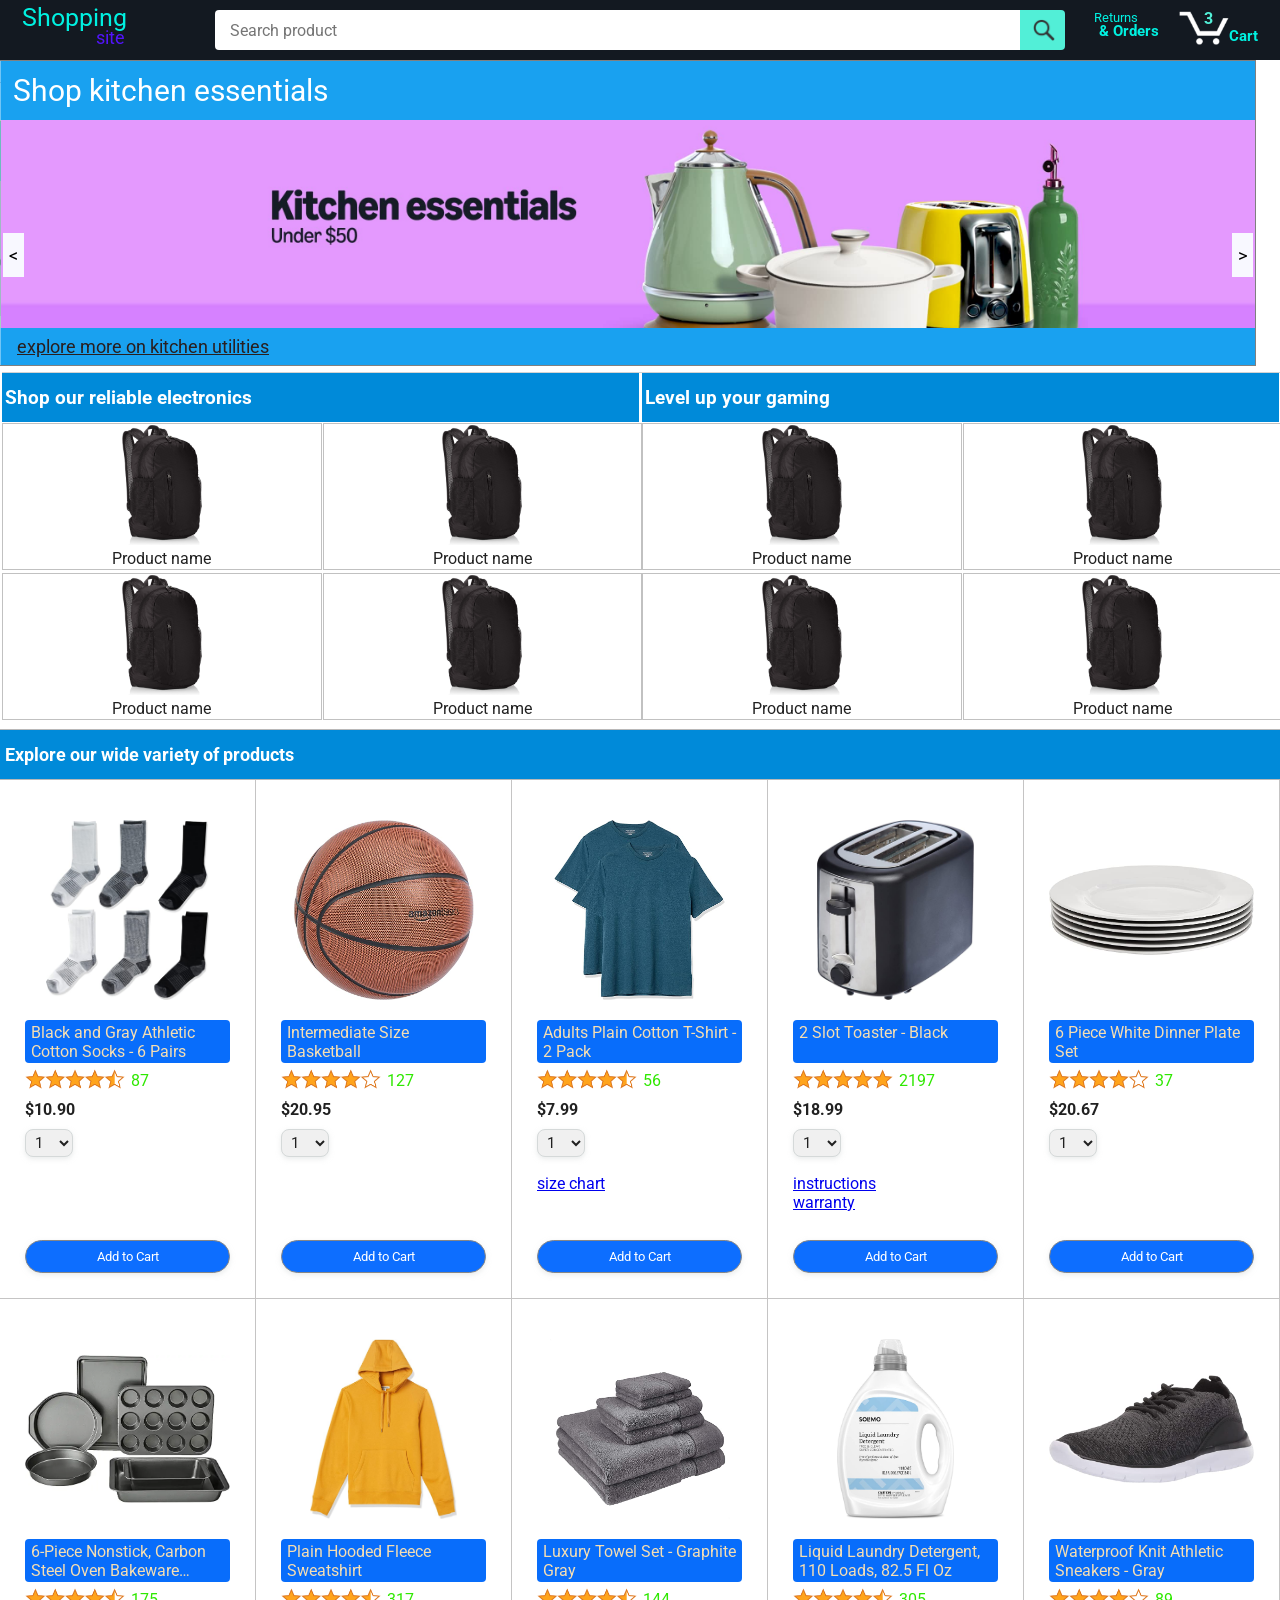
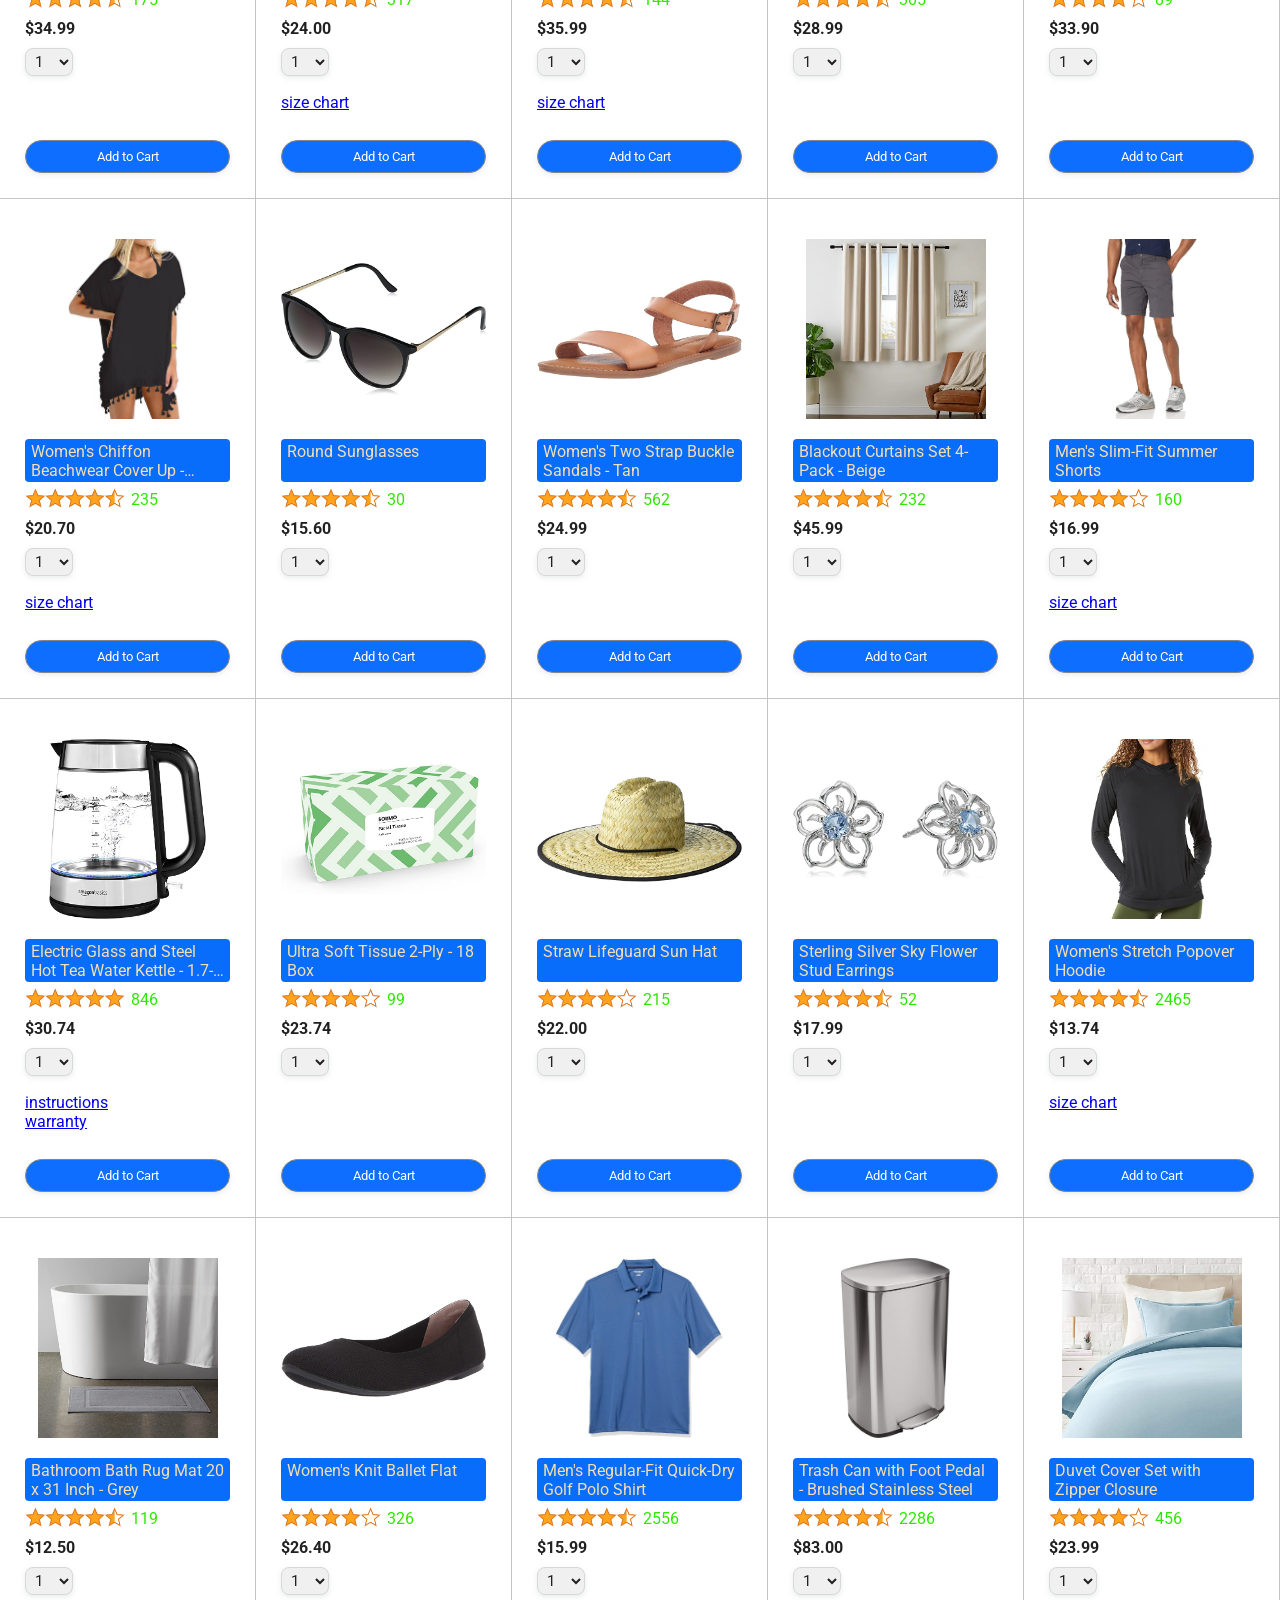
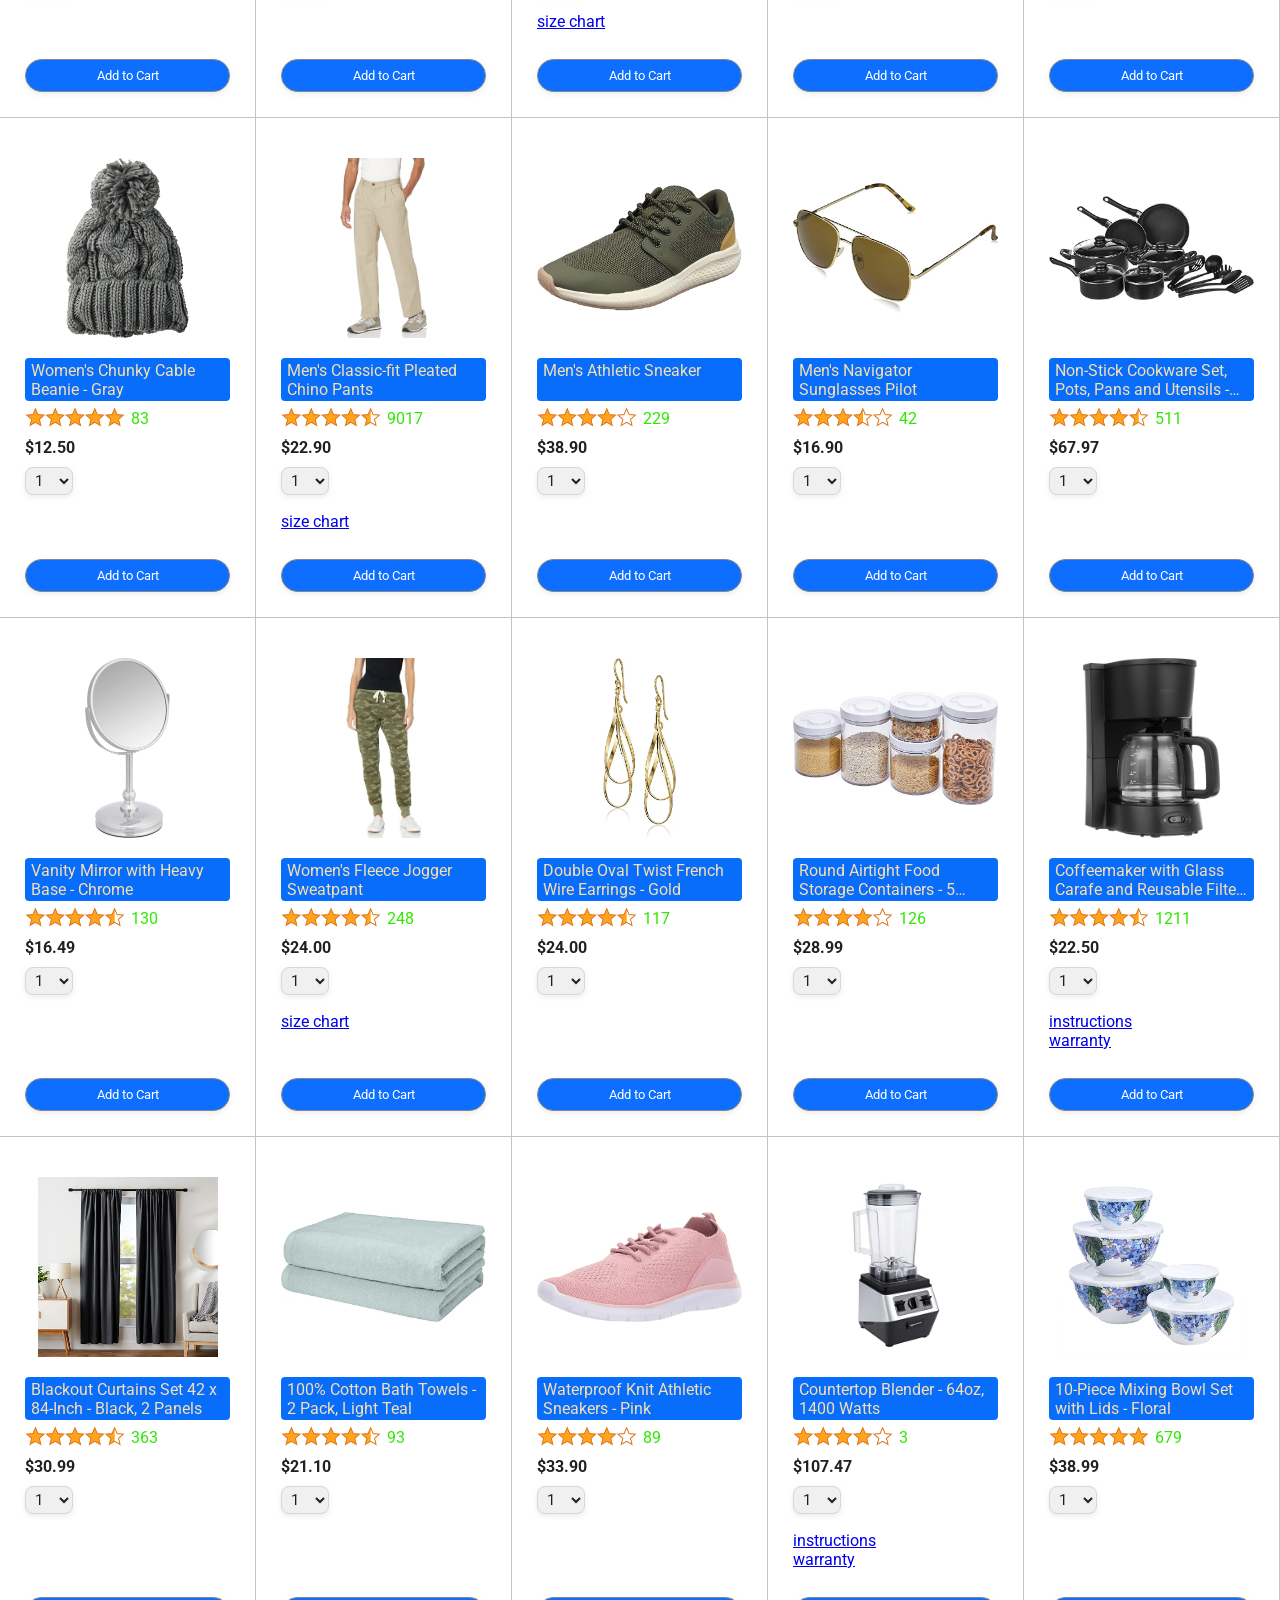
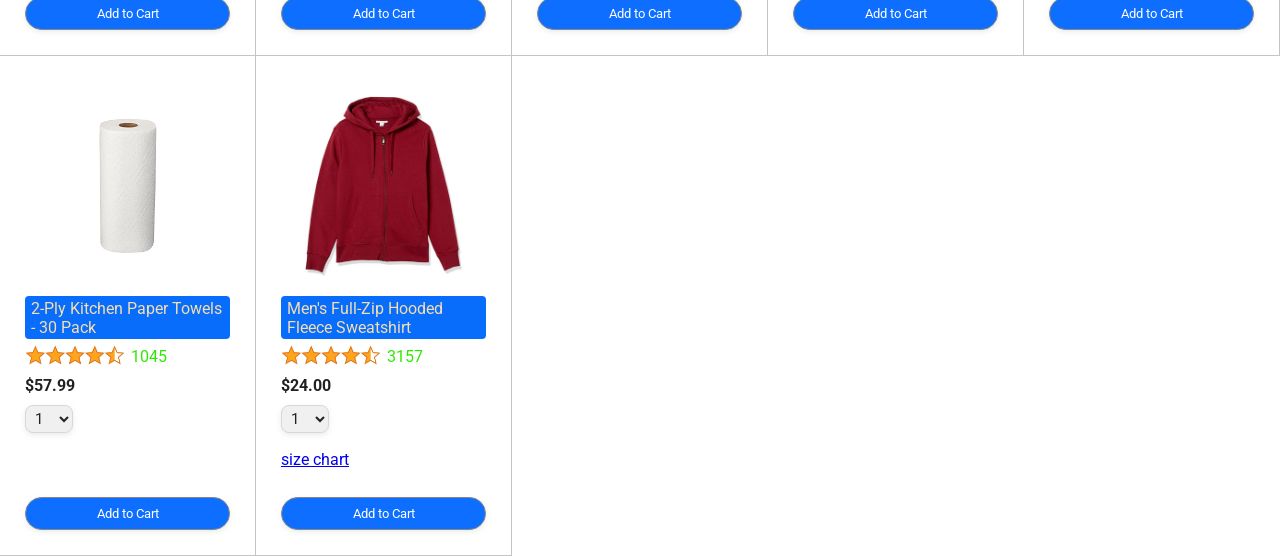
==== commit d90a33b5: "products highlighting cards complete" ====
--- a/index.html
+++ b/index.html
@@ -19,6 +19,7 @@
     <link rel="stylesheet" href="styles/pages/amazon.css">
 
     <link rel="stylesheet" href="styles/pages/products-showcase.css">
+    <link rel="stylesheet" href="styles/pages/product-category-highlight.css">
   </head>
   <body>
     <div class="amazon-header">
@@ -71,39 +72,52 @@
     
     <div class="main">
       <div class="product-showcase-slider next">
-        <div class="slider other_1" style="background-color: rgb(174, 188, 186);">
+        <div class="slider other_1" style="background-color: rgb(25, 161, 240); color: white;">
           <div class="description-cont">
             <div class="slider-description">Grab amazing toys for your little munchkins</div>
           </div>
           <div class="slider-img-cont">
             <img src="images/toys for little ones amazon.jpg" alt="toys img">
           </div>
-          <a href="#">
+          <a href="#" class="slider-link">
             explore more on toys
           </a>
         </div>  
         
-        <div class="slider active" style="background-color: rgb(255,215,0); color: rgb(56, 41, 41);">
+        <div class="slider active" style="background-color: rgb(25, 161, 240); color: white;">
           <div class="description-cont">
             <p class="slider-description">Look smarter with our fashion collections</p>
           </div>
           <div class="slider-img-cont">
             <img src="images/shopfashionamazon.jpg" alt="fashion img">
           </div>
-          <a href="#">
+          <a href="#" class="slider-link">
             Discover more on fashion
           </a>
         </div>
 
-        <div class="slider other_2" style="background-color: rgb(255,182,193);">
+        <div class="slider other_2" style="background-color:  rgb(25, 161, 240); color: white;">
           <div class="description-cont">
             <p class="slider-description">Shop kitchen essentials</p>
           </div>
           <div class="slider-img-cont">
             <img src="images/kitchenessentialsamazon.jpg" alt="kitchen essentials img">
           </div>
-          <a href="#">
+          <a href="#" class="slider-link">
             explore more on  kitchen utilities
+          </a>
+        </div>
+        <div class="slider " style="background-color: rgb(65, 74, 107);">
+          <div class="description-cont">
+            <p class="slider-description" style="color: white;">
+              Get a better gaming experience
+            </p>
+          </div>
+          <div class="slider-img-cont">
+            <img src="images/gamingamazon.jpg" alt="gaming img">
+          </div>
+          <a href="#" class="gaming-link">
+            explore more on gaming equipment
           </a>
         </div>
 
@@ -114,6 +128,60 @@
           >
         </button>
       </div>
+      <div class="highlight-grid">
+        <div class="card electronics">
+          <div class="card-item">
+            <div class="card-item-img-cont">
+              <img src="images/products/backpack.jpg" alt="product img">
+            </div>
+            <p>Product name</p>
+          </div>
+          <div class="card-item">
+            <div class="card-item-img-cont">
+              <img src="images/products/backpack.jpg" alt="product img">
+            </div>
+            <p>Product name</p>
+          </div>
+          <div class="card-item">
+            <div class="card-item-img-cont">
+              <img src="images/products/backpack.jpg" alt="product img">
+            </div>
+            <p>Product name</p>
+          </div>
+          <div class="card-item">
+            <div class="card-item-img-cont">
+              <img src="images/products/backpack.jpg" alt="product img">
+            </div>
+            <p>Product name</p>
+          </div>
+        </div>
+        <div class="card gaming-equipment">
+          <div class="card-item">
+            <div class="card-item-img-cont">
+              <img src="images/products/backpack.jpg" alt="product img">
+            </div>
+            <p>Product name</p>
+          </div>
+          <div class="card-item">
+            <div class="card-item-img-cont">
+              <img src="images/products/backpack.jpg" alt="product img">
+            </div>
+            <p>Product name</p>
+          </div>
+          <div class="card-item">
+            <div class="card-item-img-cont">
+              <img src="images/products/backpack.jpg" alt="product img">
+            </div>
+            <p>Product name</p>
+          </div>
+          <div class="card-item">
+            <div class="card-item-img-cont">
+              <img src="images/products/backpack.jpg" alt="product img">
+            </div>
+            <p>Product name</p>
+          </div>
+        </div>
+      </div>
       <div class="products-grid js-products-grid">
       </div>
     </div>
--- a/styles/pages/amazon.css
+++ b/styles/pages/amazon.css
@@ -19,8 +19,25 @@
        display: grid; */
   grid-template-columns: repeat(8, 1fr);
   border-top: 1px solid rgb(185, 184, 184);
+  padding-top: 50px;
+  position: relative;
 }
-
+.products-grid::before{
+  width: 100%;
+  height: 49px;
+  position: absolute;
+  top: 0;
+  left: 0;
+  padding-left: 5px;
+  display: flex;
+  align-items: center;
+  font-size: large;
+  font-weight: bold;
+  background-color: rgb(0, 138, 217);
+  color: white;
+  content: 'Explore our wide variety of products';
+  border-bottom: 1px solid rgb(185, 184, 184);
+}
 /* @media is used to create responsive design (making the
    website look good on any screen size). This @media
    means when the screen width is 2000px or less, we
@@ -67,6 +84,7 @@
 }
 
 @media (max-width: 450px) {
+  .highlight-grid,
   .products-grid {
     grid-template-columns: 1fr;
   }
--- a/styles/pages/products-showcase.css
+++ b/styles/pages/products-showcase.css
@@ -44,10 +44,18 @@
     font-size: large;
     padding: 8px 16px;
 }
-.product-showcase-slider div a:hover{
+.slider-link:hover{
+    color: rgb(165, 49, 69);
+}
+.slider-link{
+    color: rgb(41, 31, 31);
+}
+.gaming-link{
+    color: antiquewhite;
+}
+.gaming-link:hover{
     color: rgb(240, 57, 87);
 }
-
 .next-btn{
     right: 0;
 }
--- a/styles/pages/product-category-highlight.css
+++ b/styles/pages/product-category-highlight.css
@@ -0,0 +1,59 @@
+@media screen and (min-width: 500px){
+    .highlight-grid{
+        display: flex;
+        width: 100%;
+    }
+    .card{
+        width: 50%;
+    }
+}
+.highlight-grid{
+    /*display: grid;
+    grid-template-columns: repeat(2, 1fr);
+    column-gap: 4px;*/
+    margin: 6px 2px;
+    border-top: 1px solid rgb(211, 211, 211);
+}
+.card{
+    position: relative;
+    display: grid;
+    grid-template-columns: repeat(2, 1fr);
+    column-gap: 1px;
+    height: 300px;
+    padding-top: 50px;
+}
+.card-item{
+    display: flex;
+    flex-direction: column;
+    justify-content: center;
+    align-items: center;
+    height: 145px;
+    border: 1px solid rgb(193, 193, 193);
+}
+.card-item-img-cont{
+    width: 80px;
+}
+.card-item .card-item-img-cont img{
+    width: 100%;
+}
+.card.gaming-equipment::before{
+    content: 'Level up your gaming';
+}
+.card.electronics::before{
+    content: 'Shop our reliable electronics';
+}
+.card.gaming-equipment::before,
+.card.electronics::before{
+    display: flex;
+    align-items: center;
+    position: absolute;
+    top: 0;
+    left: 1;
+    height: 49px;
+    width: 99%;
+    padding-left: 3px;
+    font-size: larger;
+    font-weight: bold;
+    background-color: rgb(0, 138, 217);
+    color: white;
+}
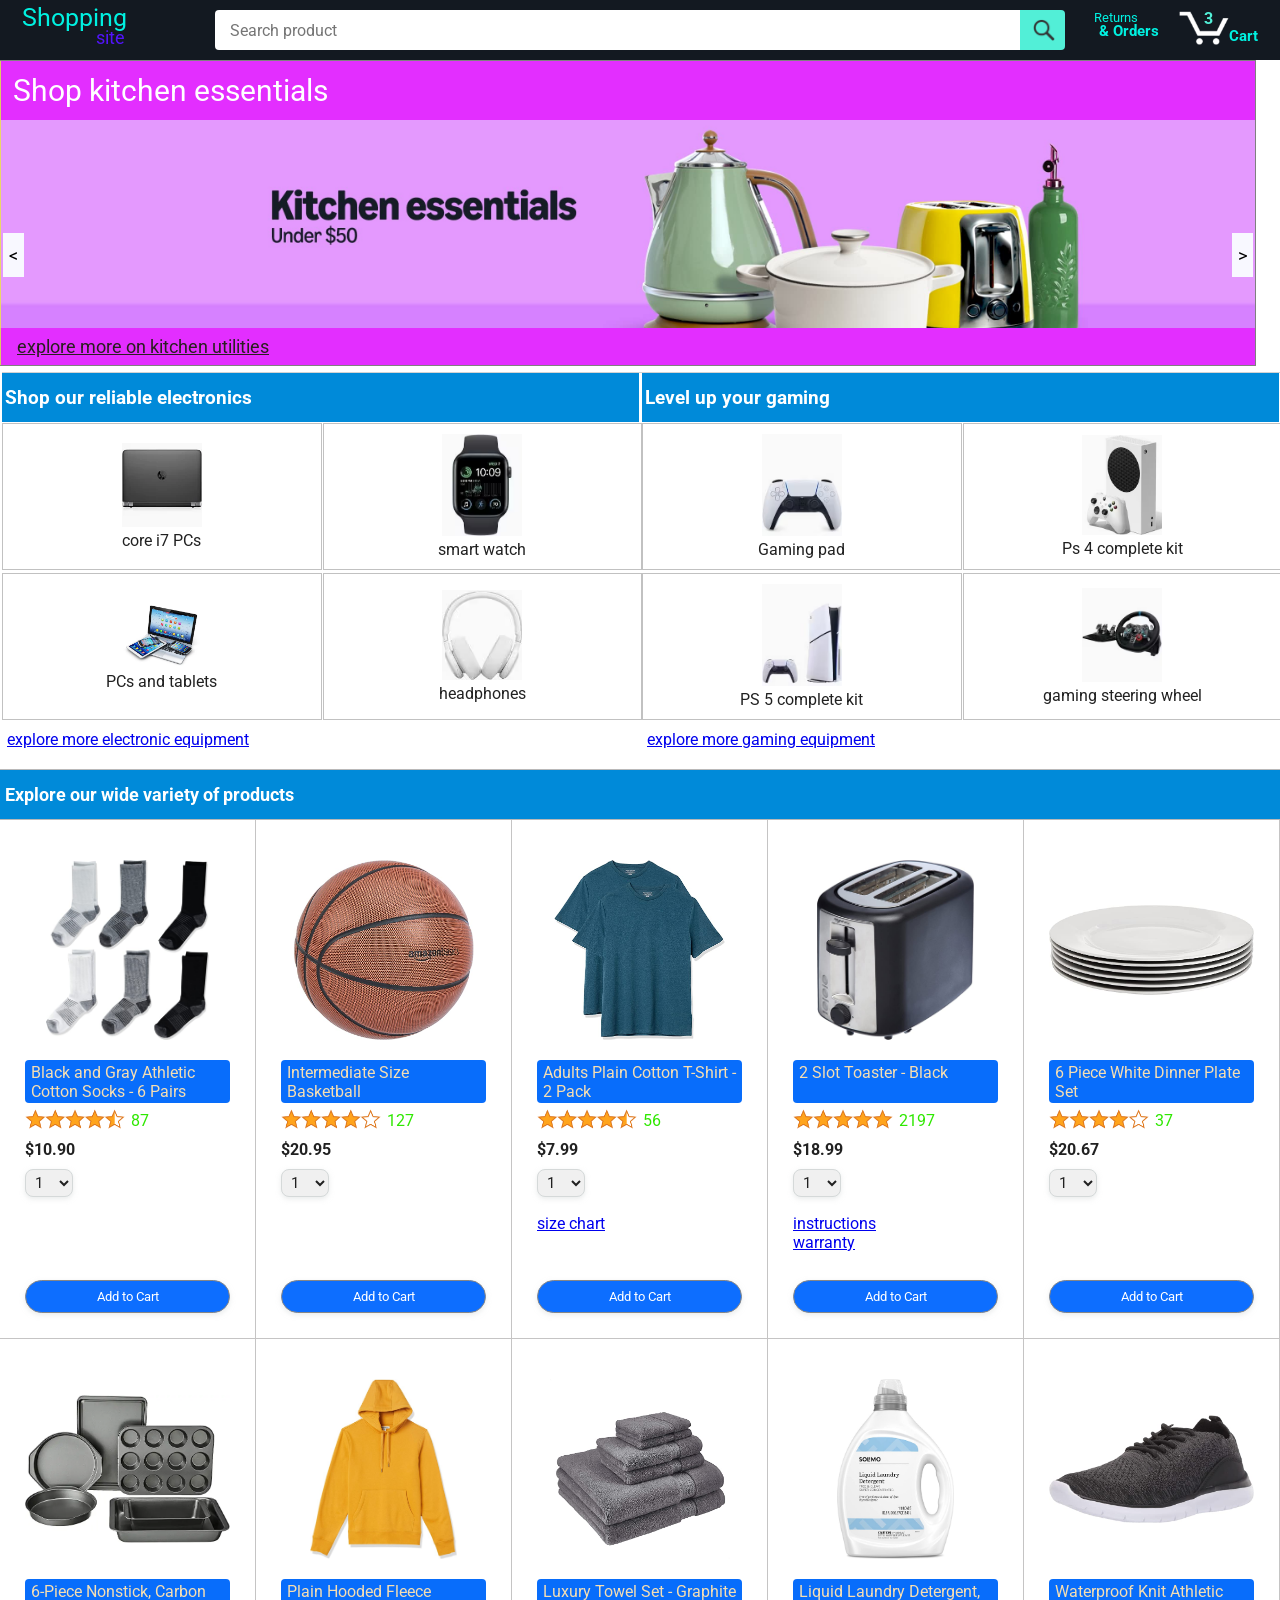
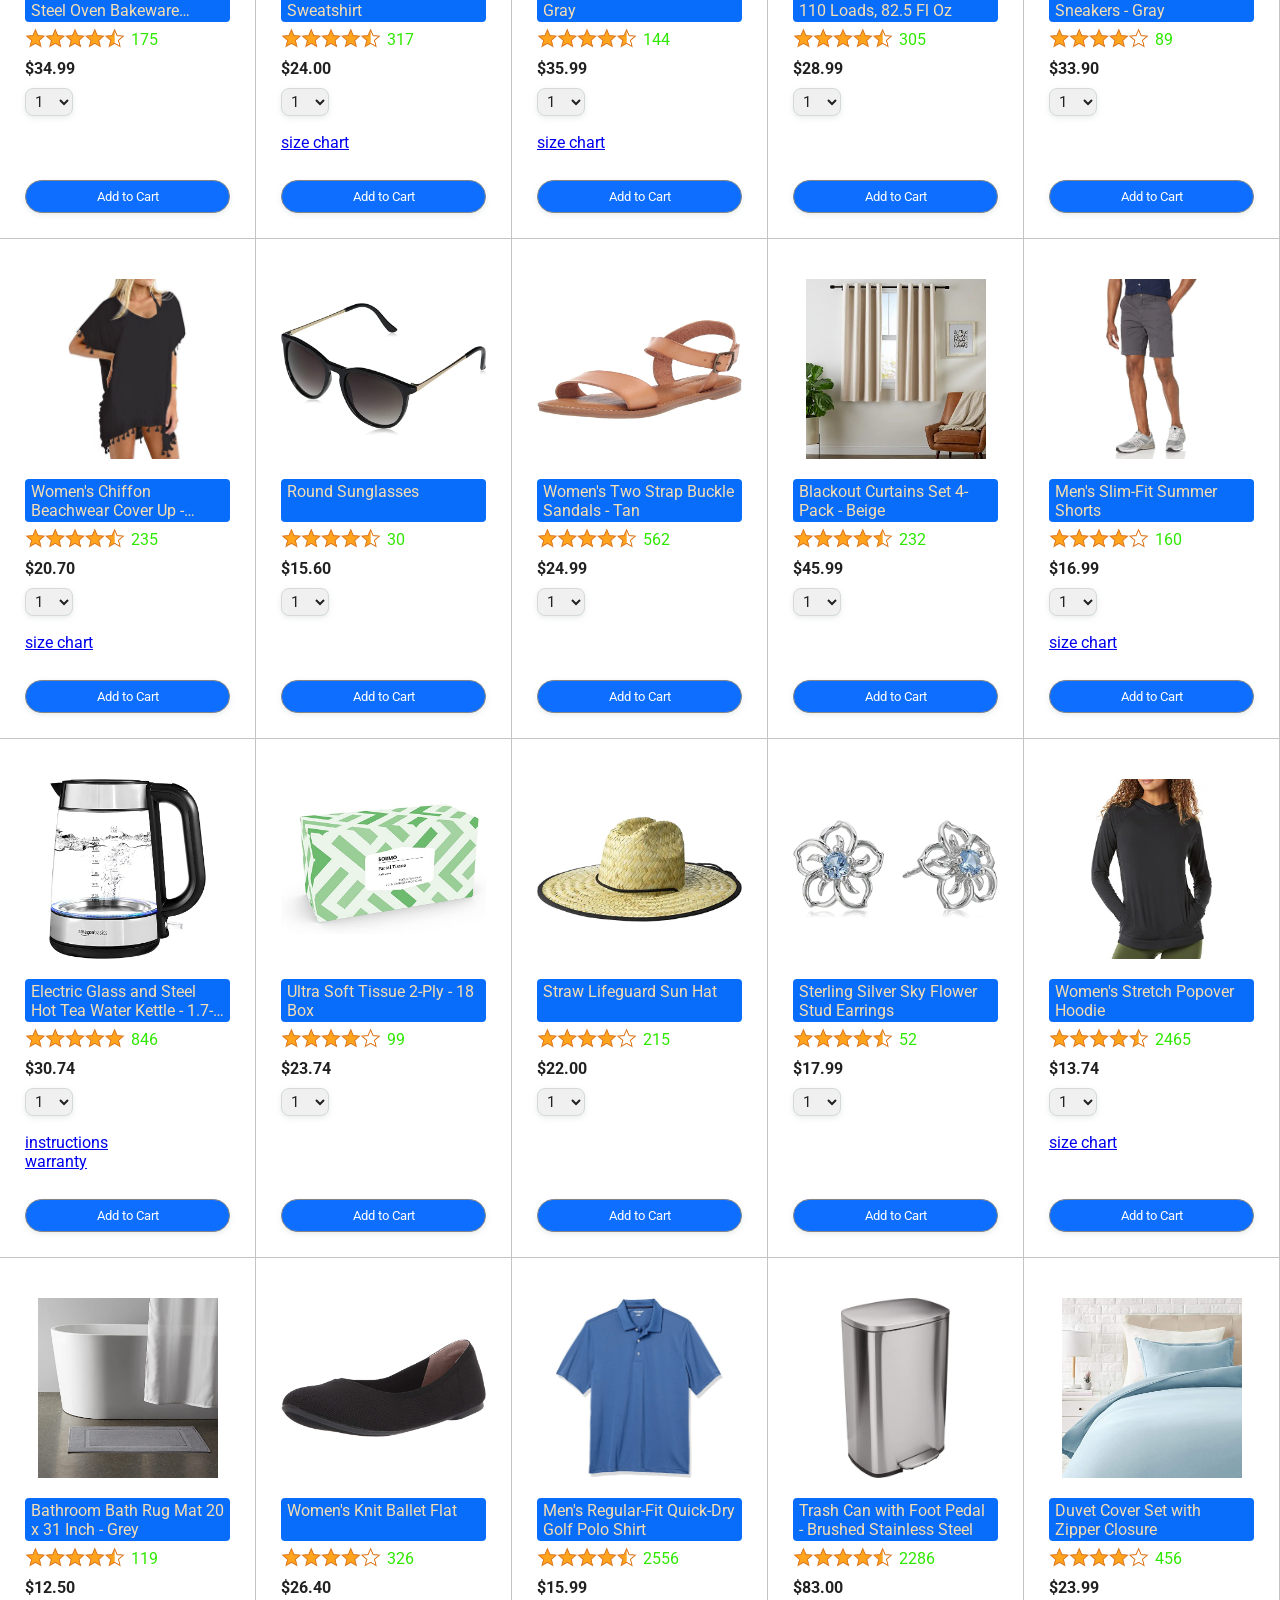
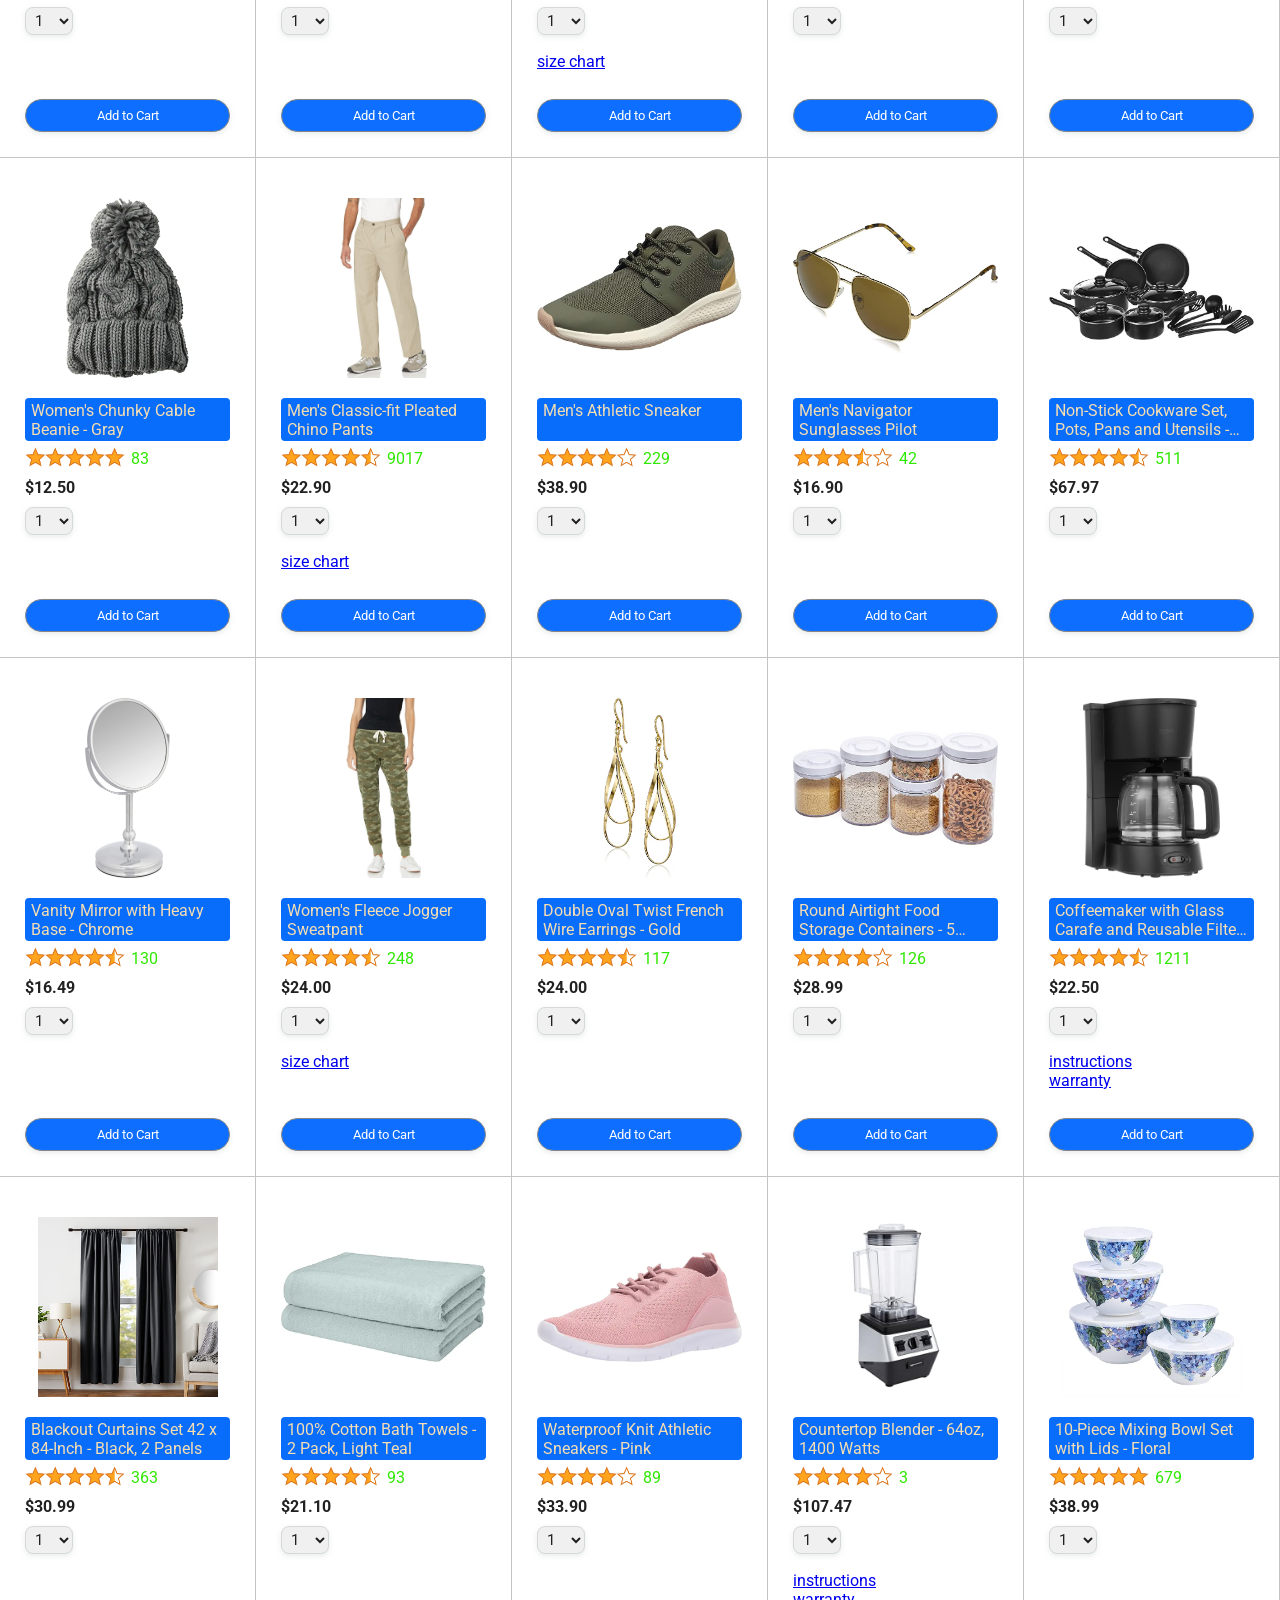
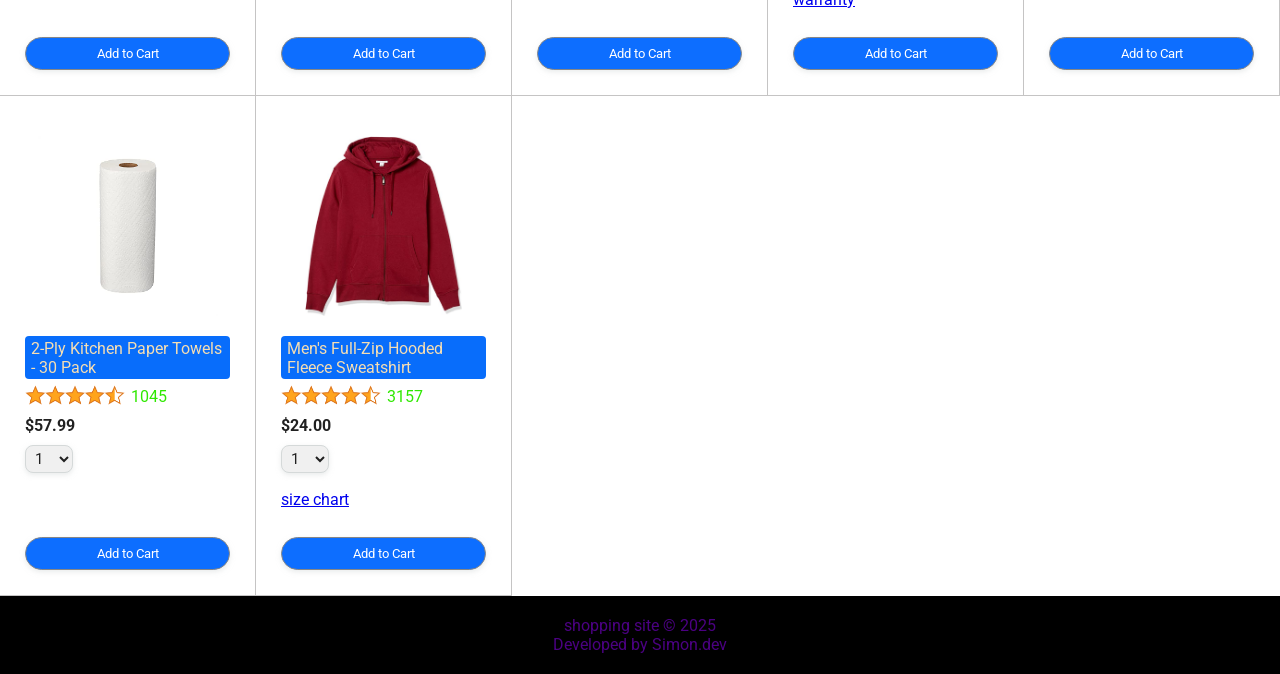
==== commit eddd35df: "complete home page" ====
--- a/index.html
+++ b/index.html
@@ -72,7 +72,7 @@
     
     <div class="main">
       <div class="product-showcase-slider next">
-        <div class="slider other_1" style="background-color: rgb(25, 161, 240); color: white;">
+        <div class="slider other_1" style="background-color: rgb(137, 153, 151); color: white;">
           <div class="description-cont">
             <div class="slider-description">Grab amazing toys for your little munchkins</div>
           </div>
@@ -84,7 +84,7 @@
           </a>
         </div>  
         
-        <div class="slider active" style="background-color: rgb(25, 161, 240); color: white;">
+        <div class="slider active" style="background-color: rgb(201, 171, 4); color: white;">
           <div class="description-cont">
             <p class="slider-description">Look smarter with our fashion collections</p>
           </div>
@@ -96,7 +96,7 @@
           </a>
         </div>
 
-        <div class="slider other_2" style="background-color:  rgb(25, 161, 240); color: white;">
+        <div class="slider other_2" style="background-color:  rgb(227, 46, 255); color: white;">
           <div class="description-cont">
             <p class="slider-description">Shop kitchen essentials</p>
           </div>
@@ -132,58 +132,68 @@
         <div class="card electronics">
           <div class="card-item">
             <div class="card-item-img-cont">
-              <img src="images/products/backpack.jpg" alt="product img">
-            </div>
-            <p>Product name</p>
-          </div>
-          <div class="card-item">
-            <div class="card-item-img-cont">
-              <img src="images/products/backpack.jpg" alt="product img">
-            </div>
-            <p>Product name</p>
-          </div>
-          <div class="card-item">
-            <div class="card-item-img-cont">
-              <img src="images/products/backpack.jpg" alt="product img">
-            </div>
-            <p>Product name</p>
-          </div>
-          <div class="card-item">
-            <div class="card-item-img-cont">
-              <img src="images/products/backpack.jpg" alt="product img">
-            </div>
-            <p>Product name</p>
-          </div>
+              <img src="images/electronics/pc-image.webp" alt="product img">
+            </div>
+            <p>core i7 PCs</p>
+          </div>
+          <div class="card-item">
+            <div class="card-item-img-cont">
+              <img src="images/electronics/watch2.avif" alt="product img">
+            </div>
+            <p>smart watch</p>
+          </div>
+          <div class="card-item">
+            <div class="card-item-img-cont">
+              <img src="images/electronics/laptop&tablet.png" alt="product img">
+            </div>
+            <p>PCs and tablets</p>
+          </div>
+          <div class="card-item">
+            <div class="card-item-img-cont">
+              <img src="images/electronics/headphns2.avif" alt="product img">
+            </div>
+            <p>headphones</p>
+          </div>
+          <a href="#" class="card-link">
+            explore more electronic equipment
+          </a>
         </div>
         <div class="card gaming-equipment">
           <div class="card-item">
             <div class="card-item-img-cont">
-              <img src="images/products/backpack.jpg" alt="product img">
-            </div>
-            <p>Product name</p>
-          </div>
-          <div class="card-item">
-            <div class="card-item-img-cont">
-              <img src="images/products/backpack.jpg" alt="product img">
-            </div>
-            <p>Product name</p>
-          </div>
-          <div class="card-item">
-            <div class="card-item-img-cont">
-              <img src="images/products/backpack.jpg" alt="product img">
-            </div>
-            <p>Product name</p>
-          </div>
-          <div class="card-item">
-            <div class="card-item-img-cont">
-              <img src="images/products/backpack.jpg" alt="product img">
-            </div>
-            <p>Product name</p>
-          </div>
+              <img src="images/gaming/pad.avif" alt="product img">
+            </div>
+            <p>Gaming pad</p>
+          </div>
+          <div class="card-item">
+            <div class="card-item-img-cont">
+              <img src="images/gaming/ps2image.avif" alt="product img">
+            </div>
+            <p>Ps 4 complete kit</p>
+          </div>
+          <div class="card-item">
+            <div class="card-item-img-cont">
+              <img src="images/gaming/psimage.avif" alt="product img">
+            </div>
+            <p>PS 5 complete kit</p>
+          </div>
+          <div class="card-item">
+            <div class="card-item-img-cont">
+              <img src="images/gaming/steering.avif" alt="product img">
+            </div>
+            <p>gaming steering wheel</p>
+          </div>
+          <a href="#" class="card-link">
+            explore more gaming equipment
+          </a>
         </div>
       </div>
       <div class="products-grid js-products-grid">
       </div>
+      <footer>
+        <p>shopping site &copy; 2025</p>
+        <p>Developed by Simon.dev </p>
+      </footer>
     </div>
     <script type="module" src="scripts/amazon.js"></script>
     <script type="module" src="data/products.js"></script>
--- a/styles/pages/amazon.css
+++ b/styles/pages/amazon.css
@@ -189,4 +189,11 @@
 }
 .check-srch-query-txt{
   color: rgb(0, 208, 255);
+}
+
+footer{
+  background-color: black;
+  color: indigo;
+  text-align: center;
+  padding: 20px;
 }
--- a/styles/pages/product-category-highlight.css
+++ b/styles/pages/product-category-highlight.css
@@ -21,6 +21,7 @@
     column-gap: 1px;
     height: 300px;
     padding-top: 50px;
+    padding-bottom: 40px;
 }
 .card-item{
     display: flex;
@@ -29,6 +30,17 @@
     align-items: center;
     height: 145px;
     border: 1px solid rgb(193, 193, 193);
+}
+.card-link{
+    position: absolute;
+    display: flex;
+    align-items: center;
+    bottom: 0;
+    height: 38px;
+    padding: 5px;
+}
+.card-link:hover{
+    color: brown;
 }
 .card-item-img-cont{
     width: 80px;
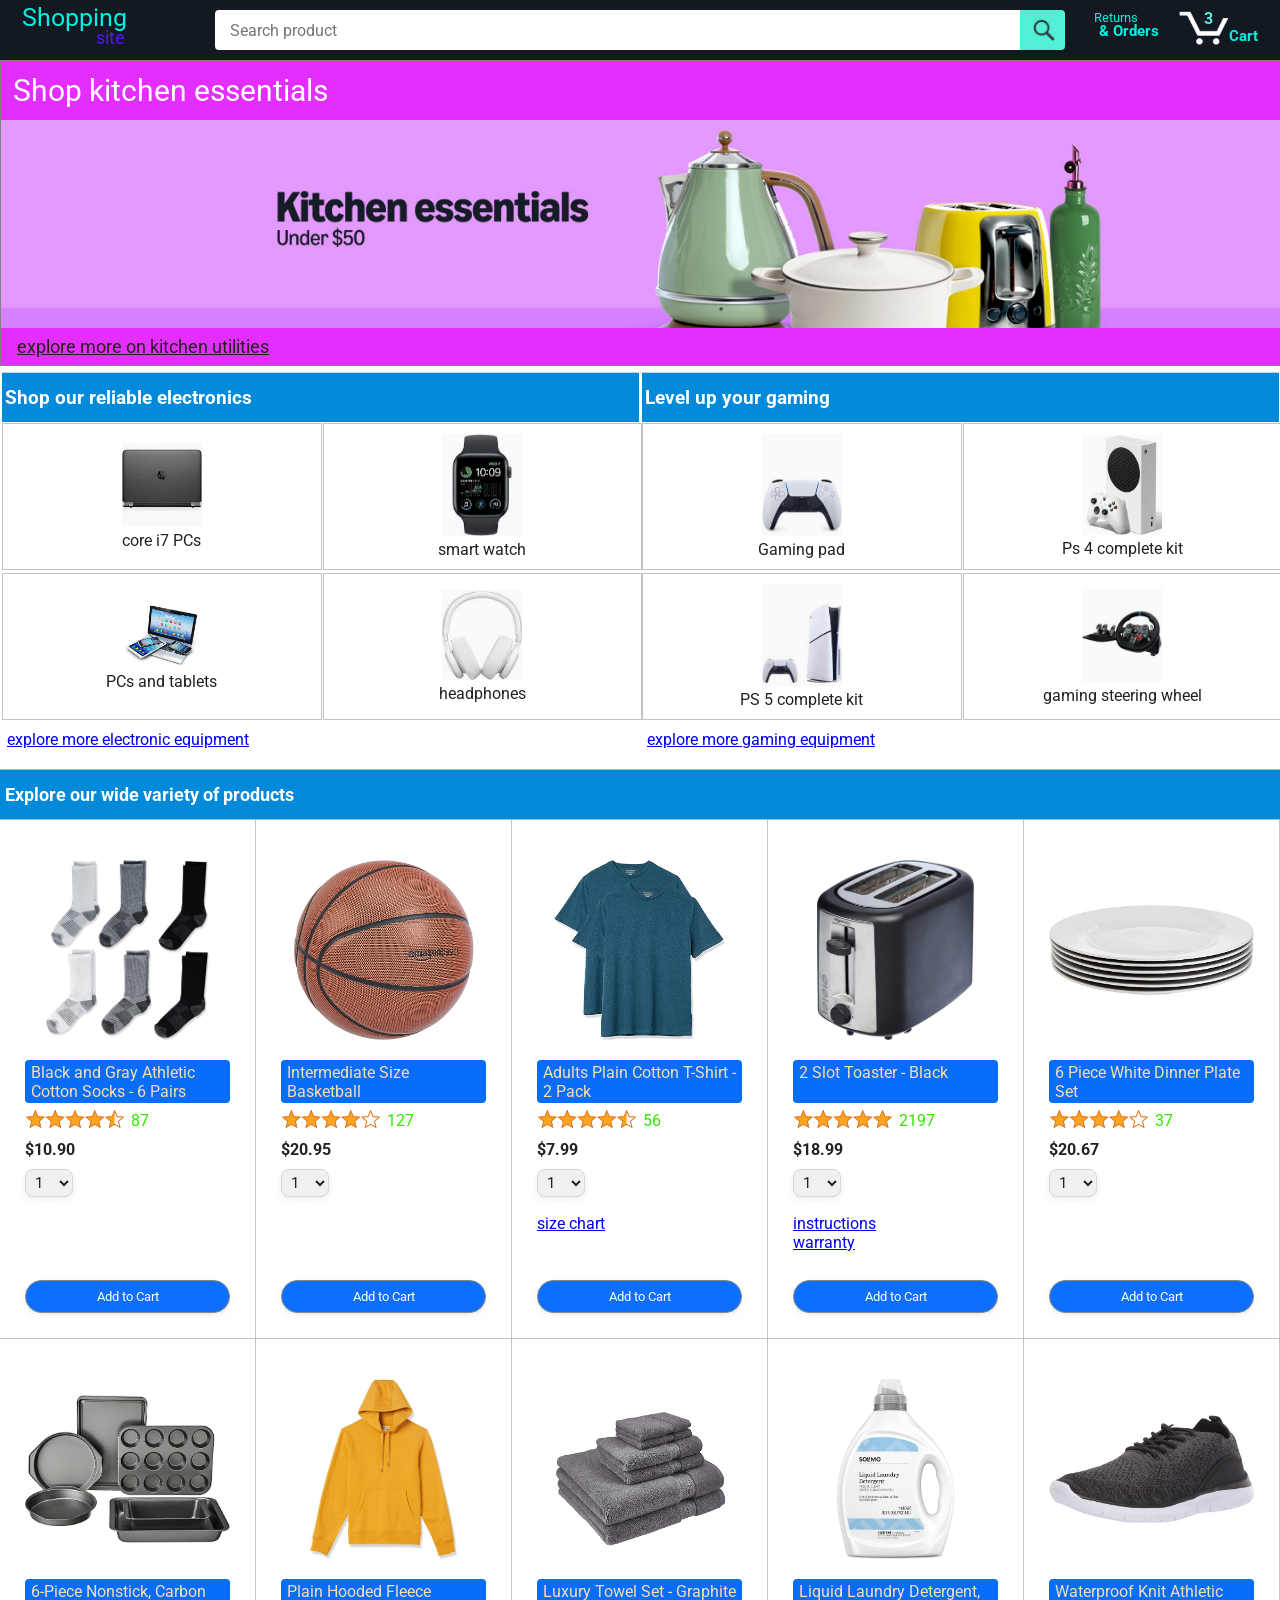
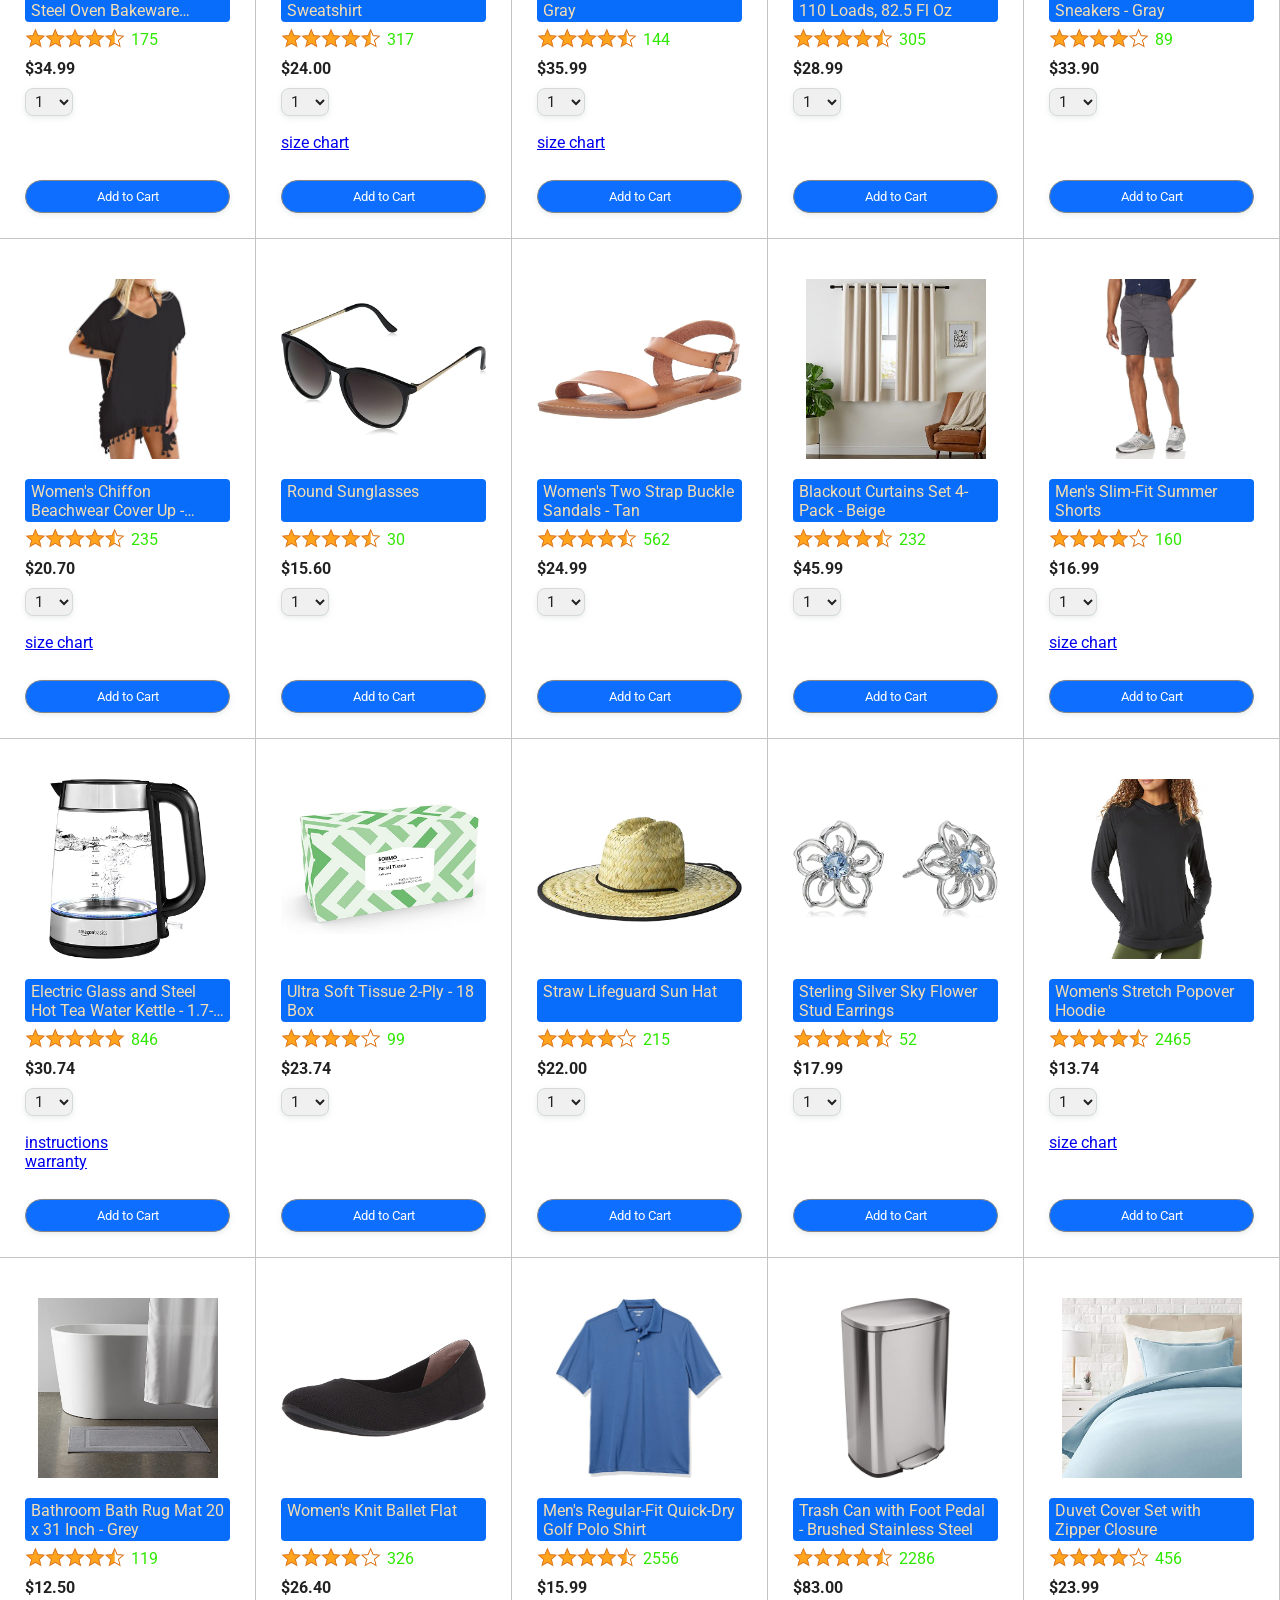
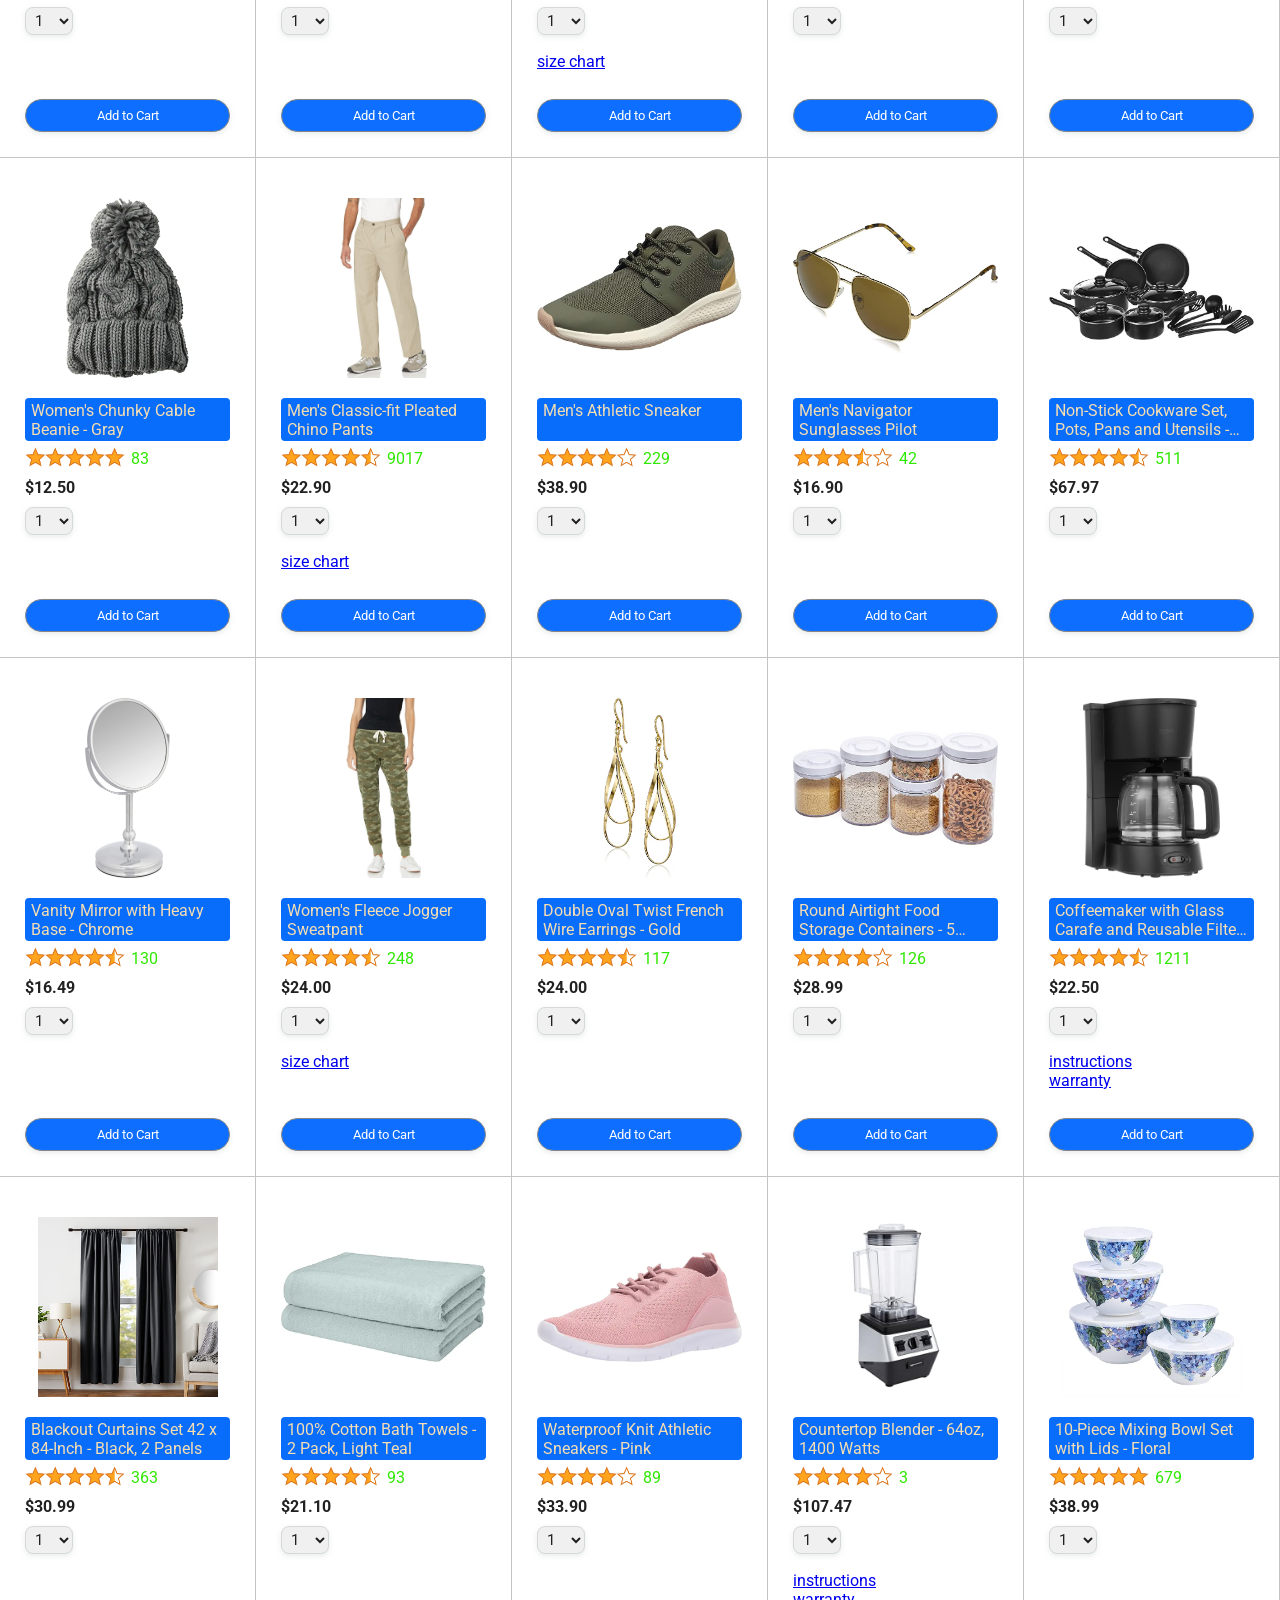
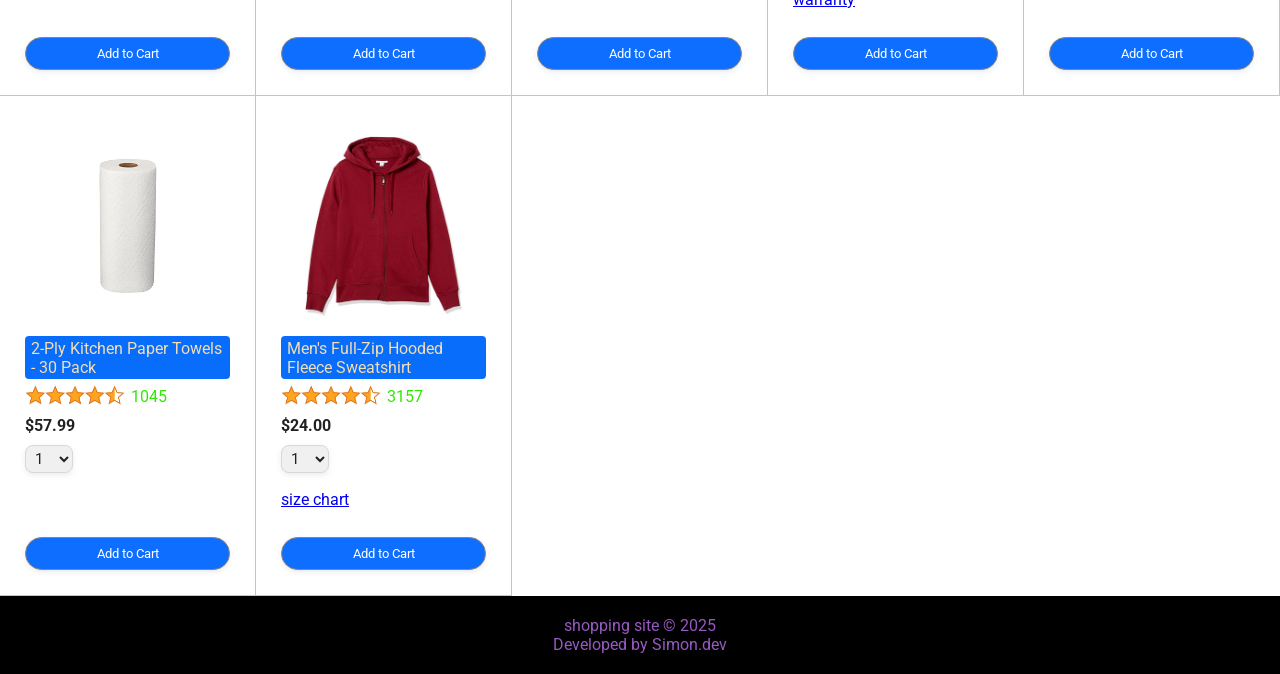
==== commit 0e18a7b8: "rectified no products found text" ====
--- a/index.html
+++ b/index.html
@@ -190,6 +190,7 @@
       </div>
       <div class="products-grid js-products-grid">
       </div>
+      <div class="js-no-products-info-cont"></div>
       <footer>
         <p>shopping site &copy; 2025</p>
         <p>Developed by Simon.dev </p>
--- a/styles/pages/amazon.css
+++ b/styles/pages/amazon.css
@@ -1,3 +1,4 @@
+
 body{
   margin: 0;
 }
@@ -7,7 +8,6 @@
 
 .products-grid {
   display: grid;
-
   /* - In CSS Grid, 1fr means a column will take up the
        remaining space in the grid.
      - If we write 1fr 1fr ... 1fr; 8 times, this will
@@ -182,18 +182,19 @@
   border-radius: 50px;
 }
 .product-not-found{
-  position: relative;
-  width: 400px;
-  top: 10vh;
-  left: 40vw;
+  text-align: center;
+  padding: 25px;
+}
+.product-not-found h3{
+  margin: 3px;
 }
 .check-srch-query-txt{
-  color: rgb(0, 208, 255);
+  color: rgb(0, 106, 255);
 }
 
 footer{
-  background-color: black;
-  color: indigo;
+  background-color: rgb(0, 0, 0);
+  color: rgb(150, 89, 193);
   text-align: center;
   padding: 20px;
 }
--- a/styles/pages/products-showcase.css
+++ b/styles/pages/products-showcase.css
@@ -9,12 +9,17 @@
 }
 
 .product-showcase-slider{
-    width: 98vw;
+    width: 100%;
     position: relative;
     padding-bottom: 4px;
     margin-bottom: 4px;
     border: 1px solid gray;
     height: 300px;
+    overflow: hidden;
+}
+.product-showcase-slider:hover .prev-btn,
+.product-showcase-slider:hover .next-btn{
+    opacity: 1;
 }
 .slider{
     position: absolute;
@@ -69,7 +74,9 @@
     z-index: 4;
     transition: .4s;
     border: none;
-    background-color: ghostwhite;
+    background-color: transparent;
+    color: white;
+    opacity: 0;
 }
 .prev-btn:hover, 
 .next-btn:hover{
